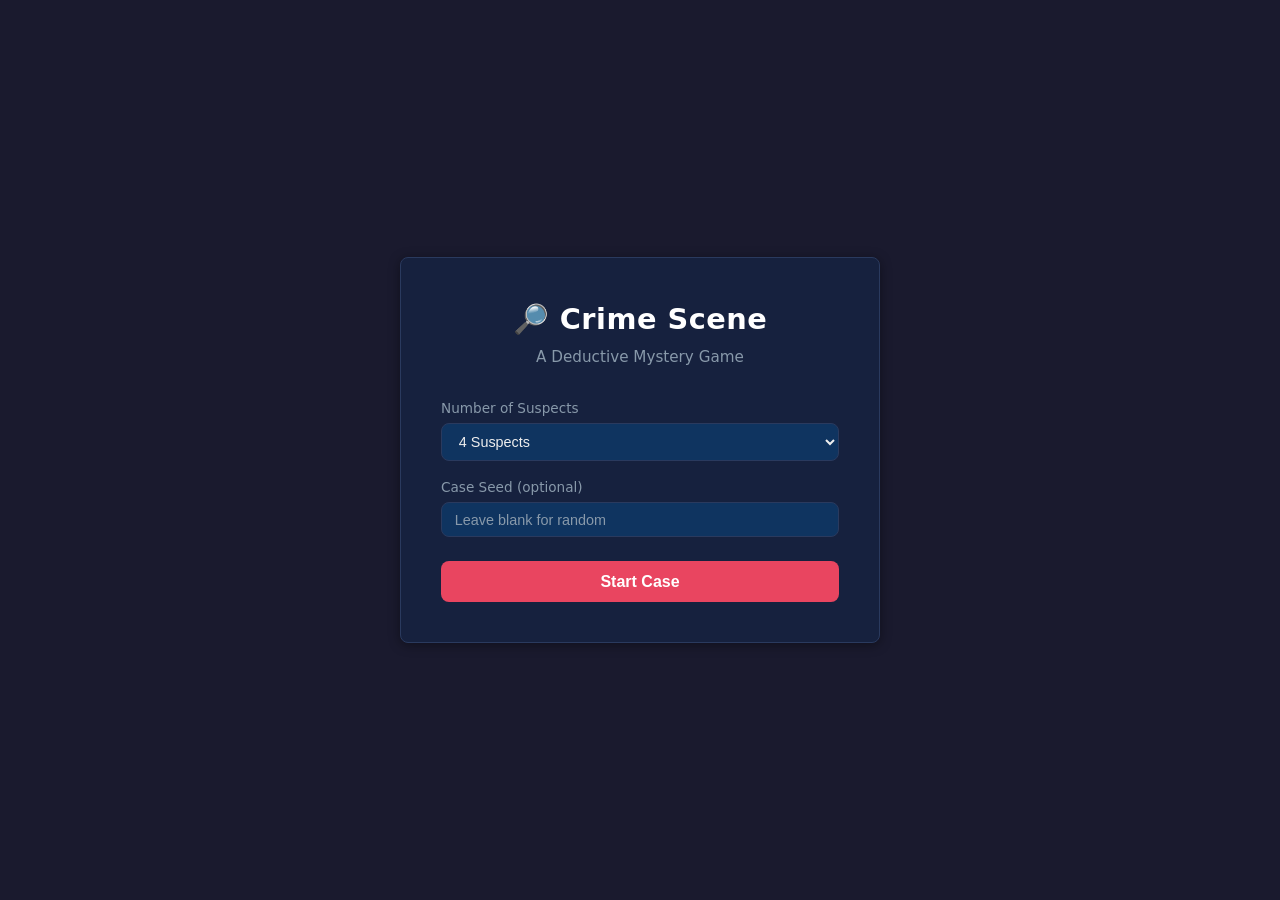
==== index.html @ 88dc506d "Initial commit" ====
<!DOCTYPE html>
<!--
  ═══════════════════════════════════════════════════════════════
  CRIME SCENE — A Deductive Mystery Game (v2 — AI Agents)
  ═══════════════════════════════════════════════════════════════

  HOW TO RUN:
    Open this file in any modern browser. No server required.
    For AI-powered suspects, configure an API key in the setup screen.
    Without an API key, the game uses an advanced fallback engine.

  AI PROVIDERS SUPPORTED:
    - OpenAI (gpt-4o-mini, gpt-4o, etc.)
    - Groq (llama, mixtral, etc.)
    - Ollama (local, free — run ollama serve first)
    - Any OpenAI-compatible API (custom base URL)

  GAMEPLAY:
    1. Configure suspects count, seed, and optionally an LLM provider.
    2. Click "Start Case" to generate the mystery.
    3. Click a suspect to interrogate them.
    4. Type free-text questions OR use the quick-action buttons.
    5. Cross-reference alibis, evidence, and witness statements.
    6. Accuse when confident.
  ═══════════════════════════════════════════════════════════════
-->
<html lang="en">
<head>
  <meta charset="UTF-8">
  <meta name="viewport" content="width=device-width, initial-scale=1.0">
  <title>Crime Scene — Detective Mystery Game</title>
  <link rel="stylesheet" href="style.css">
</head>
<body>

  <!-- ═══ SETUP SCREEN ═══ -->
  <div id="setup-screen">
    <div class="setup-box">
      <h1>&#128270; Crime Scene</h1>
      <p class="subtitle">A Deductive Mystery Game</p>

      <div class="field">
        <label for="suspect-count">Number of Suspects</label>
        <select id="suspect-count">
          <option value="3">3 Suspects</option>
          <option value="4" selected>4 Suspects</option>
          <option value="5">5 Suspects</option>
          <option value="6">6 Suspects</option>
        </select>
      </div>

      <div class="field">
        <label for="seed-input">Case Seed (optional)</label>
        <input type="text" id="seed-input" placeholder="Leave blank for random">
      </div>

      <button class="btn btn-primary" id="btn-start">Start Case</button>
    </div>
  </div>

  <!-- ═══ GAME SCREEN ═══ -->
  <div id="game-screen">
    <div class="game-layout">

      <!-- Header -->
      <div class="game-header">
        <h2 id="header-case-info">Case #------</h2>
        <div class="header-actions">
          <button class="btn btn-sm btn-outline" id="btn-debug-toggle">Debug</button>
          <button class="btn btn-sm btn-outline" id="btn-new-case">New Case</button>
        </div>
      </div>

      <!-- Left: Suspect list -->
      <div class="panel left-panel">
        <div class="panel-title">Suspects</div>
        <div class="panel-body">
          <ul class="suspect-list" id="suspect-list"></ul>
        </div>
        <!-- Suspect emotional state -->
        <div class="suspect-state-panel" id="suspect-state"></div>
      </div>

      <!-- Center: Case summary + Interrogation -->
      <div class="center-col">

        <!-- Case summary -->
        <div class="panel" style="flex-shrink:0">
          <div class="panel-title">Case Summary</div>
          <div class="case-summary-body">
            <div class="case-fact"><strong>Victim</strong><span id="case-victim">—</span></div>
            <div class="case-fact"><strong>Time of Death</strong><span id="case-time">—</span></div>
            <div class="case-fact"><strong>Location</strong><span id="case-location">—</span></div>
            <div class="case-fact"><strong>Weapon</strong><span id="case-weapon">—</span></div>
            <ul class="evidence-list" id="evidence-list"></ul>
          </div>
        </div>

        <!-- Interrogation -->
        <div class="panel interrogation-panel">
          <div class="panel-title">Interrogation Room</div>

          <div class="interrogation-controls" id="interrogation-controls" style="display:none">
            <button class="btn btn-sm btn-outline" id="btn-ask-alibi" title="Ask about their alibi at murder time">Alibi</button>
            <button class="btn btn-sm btn-outline" id="btn-ask-victim" title="Ask about the victim">Victim</button>

            <select id="select-about-suspect" title="Choose a suspect to ask about"></select>
            <button class="btn btn-sm btn-outline" id="btn-ask-about" title="Ask about another suspect">Ask about</button>

            <select id="select-time" title="Choose a time period"></select>
            <button class="btn btn-sm btn-outline" id="btn-ask-time" title="Ask where they were at this time">Where?</button>

            <button class="btn btn-sm btn-outline" id="btn-ask-shoes" title="Ask their shoe size">Shoes</button>
            <button class="btn btn-sm btn-outline" id="btn-ask-item" title="Ask about their personal item">Item</button>
            <button class="btn btn-sm btn-outline btn-confront" id="btn-ask-confront" title="Confront with evidence">Confront</button>
            <button class="btn btn-sm btn-outline btn-pressure" id="btn-ask-secret" title="Pressure for secrets">Pressure</button>
          </div>

          <div class="chat-log" id="chat-log"></div>

          <!-- Free text input -->
          <div class="chat-input-bar">
            <input type="text" id="chat-input" placeholder="Type your question... (or use buttons above)" autocomplete="off">
            <button class="btn btn-sm btn-primary" id="btn-send">Send</button>
          </div>

          <!-- Accuse bar -->
          <div class="accuse-bar">
            <select id="select-accuse"></select>
            <button class="btn btn-sm btn-danger" id="btn-accuse">Accuse!</button>
            <button class="btn btn-sm btn-outline" id="btn-reveal" title="Reveal the solution">Reveal</button>
          </div>
        </div>

        <!-- Debug panel -->
        <div class="debug-panel" id="debug-panel" style="display:none"></div>
      </div>

      <!-- Right: Notes -->
      <div class="panel">
        <div class="panel-title">Inspector's Notes</div>
        <div class="panel-body notes-body" id="notes-log"></div>
      </div>

    </div>
  </div>

  <!-- Load order: config → engine (game logic) → agent (AI) → app (UI) -->
  <script src="config.js"></script>
  <script src="engine.js"></script>
  <script src="agent.js"></script>
  <script src="app.js"></script>
</body>
</html>
---- style.css ----
:root {
  --bg: #1a1a2e;
  --bg-card: #16213e;
  --bg-card-hover: #1a2744;
  --bg-input: #0f3460;
  --accent: #e94560;
  --accent-dim: #a83249;
  --text: #eee;
  --text-dim: #8899aa;
  --text-bright: #fff;
  --border: #2a3a5e;
  --success: #4ade80;
  --warning: #fbbf24;
  --danger: #ef4444;
  --info: #60a5fa;
  --radius: 8px;
  --shadow: 0 2px 12px rgba(0,0,0,.4);
}

*, *::before, *::after { box-sizing: border-box; margin: 0; padding: 0; }

body {
  font-family: 'Segoe UI', system-ui, -apple-system, sans-serif;
  background: var(--bg);
  color: var(--text);
  min-height: 100vh;
  line-height: 1.5;
}

h1, h2, h3, h4 { color: var(--text-bright); }

/* ─── Setup Screen ─── */
#setup-screen {
  display: flex;
  flex-direction: column;
  align-items: center;
  justify-content: center;
  min-height: 100vh;
  padding: 2rem;
}

.setup-box {
  background: var(--bg-card);
  border: 1px solid var(--border);
  border-radius: var(--radius);
  padding: 2.5rem;
  max-width: 480px;
  width: 100%;
  box-shadow: var(--shadow);
  text-align: center;
}

.setup-box h1 {
  font-size: 1.8rem;
  margin-bottom: .3rem;
  letter-spacing: .5px;
}

.setup-box .subtitle {
  color: var(--text-dim);
  margin-bottom: 1.8rem;
  font-size: .95rem;
}

.setup-footer {
  color: var(--text-dim);
  font-size: .78rem;
  margin-top: 1rem;
}

.field { margin-bottom: 1rem; text-align: left; }
.field label {
  display: block;
  font-size: .85rem;
  color: var(--text-dim);
  margin-bottom: .3rem;
}

.field input, .field select {
  width: 100%;
  padding: .55rem .8rem;
  background: var(--bg-input);
  border: 1px solid var(--border);
  border-radius: var(--radius);
  color: var(--text);
  font-size: .9rem;
  outline: none;
  transition: border-color .2s;
}

.field input:focus, .field select:focus { border-color: var(--accent); }
.field input::placeholder { color: var(--text-dim); }


/* ─── Buttons ─── */
.btn {
  display: inline-flex;
  align-items: center;
  justify-content: center;
  gap: .4rem;
  padding: .55rem 1rem;
  border: none;
  border-radius: var(--radius);
  font-size: .88rem;
  font-weight: 600;
  cursor: pointer;
  transition: background .2s, transform .1s;
}

.btn:active { transform: scale(.97); }
.btn:disabled { opacity: .5; cursor: not-allowed; }

.btn-primary {
  background: var(--accent);
  color: #fff;
  width: 100%;
  padding: .7rem;
  font-size: 1rem;
  margin-top: .5rem;
}
.btn-primary:hover:not(:disabled) { background: var(--accent-dim); }

.btn-sm {
  padding: .4rem .7rem;
  font-size: .8rem;
}

.btn-outline {
  background: transparent;
  border: 1px solid var(--border);
  color: var(--text);
}
.btn-outline:hover:not(:disabled) { background: var(--bg-input); }

.btn-danger { background: var(--danger); color: #fff; }
.btn-danger:hover:not(:disabled) { background: #dc2626; }

.btn-success { background: var(--success); color: #1a1a2e; }

.btn-confront { border-color: var(--warning); color: var(--warning); }
.btn-confront:hover { background: rgba(251,191,36,.1); }

.btn-pressure { border-color: var(--danger); color: var(--danger); }
.btn-pressure:hover { background: rgba(239,68,68,.1); }

/* ─── Game Screen ─── */
#game-screen { display: none; }

.game-layout {
  display: grid;
  grid-template-columns: 260px 1fr 300px;
  grid-template-rows: auto 1fr;
  gap: 1rem;
  padding: 1rem;
  height: 100vh;
  max-height: 100vh;
  overflow: hidden;
}

.game-header {
  grid-column: 1 / -1;
  display: flex;
  align-items: center;
  justify-content: space-between;
  background: var(--bg-card);
  border: 1px solid var(--border);
  border-radius: var(--radius);
  padding: .55rem 1.2rem;
}

.game-header h2 { font-size: 1rem; }
.header-actions { display: flex; gap: .5rem; align-items: center; }

/* Panels */
.panel {
  background: var(--bg-card);
  border: 1px solid var(--border);
  border-radius: var(--radius);
  display: flex;
  flex-direction: column;
  overflow: hidden;
}

.panel-title {
  font-size: .8rem;
  text-transform: uppercase;
  letter-spacing: 1px;
  color: var(--text-dim);
  padding: .65rem 1rem;
  border-bottom: 1px solid var(--border);
  flex-shrink: 0;
}

.panel-body {
  flex: 1;
  overflow-y: auto;
  padding: .5rem;
}

/* ─── Suspect list ─── */
.left-panel { display: flex; flex-direction: column; }

.suspect-list { list-style: none; }

.suspect-item {
  display: flex;
  align-items: center;
  gap: .6rem;
  padding: .6rem .7rem;
  border-radius: 6px;
  cursor: pointer;
  transition: background .15s;
  margin-bottom: 2px;
}
.suspect-item:hover { background: var(--bg-card-hover); }
.suspect-item.active { background: var(--bg-input); border-left: 3px solid var(--accent); }

.suspect-avatar {
  width: 34px;
  height: 34px;
  border-radius: 50%;
  display: flex;
  align-items: center;
  justify-content: center;
  font-weight: 700;
  font-size: .82rem;
  flex-shrink: 0;
  color: #fff;
}

.suspect-info { flex: 1; min-width: 0; }
.suspect-name { font-weight: 600; font-size: .85rem; }
.suspect-trait {
  font-size: .72rem;
  color: var(--text-dim);
  text-transform: capitalize;
  white-space: nowrap;
  overflow: hidden;
  text-overflow: ellipsis;
}

.motive-badge {
  font-size: .6rem;
  padding: .12rem .35rem;
  border-radius: 4px;
  font-weight: 700;
  text-transform: uppercase;
  flex-shrink: 0;
}
.motive-low { background: #166534; color: #4ade80; }
.motive-medium { background: #854d0e; color: #fbbf24; }
.motive-high { background: #991b1b; color: #fca5a5; }

/* ─── Suspect emotional state ─── */
.suspect-state-panel {
  border-top: 1px solid var(--border);
  padding: .6rem .75rem;
  flex-shrink: 0;
}

.state-bar {
  display: flex;
  align-items: center;
  gap: .5rem;
  margin-bottom: .35rem;
  font-size: .72rem;
}
.state-bar:last-child { margin-bottom: 0; }

.state-label {
  width: 70px;
  color: var(--text-dim);
  flex-shrink: 0;
}

.bar-track {
  flex: 1;
  height: 5px;
  background: rgba(255,255,255,.08);
  border-radius: 3px;
  overflow: hidden;
}

.bar-fill {
  height: 100%;
  border-radius: 3px;
  transition: width .4s ease;
}

.bar-stress { background: linear-gradient(90deg, var(--warning), var(--danger)); }
.bar-confidence { background: linear-gradient(90deg, var(--info), var(--success)); }
.bar-pressure { background: linear-gradient(90deg, var(--accent-dim), var(--accent)); }

.state-val {
  width: 36px;
  text-align: right;
  color: var(--text-dim);
  font-size: .68rem;
  flex-shrink: 0;
}

/* ─── Center column ─── */
.center-col {
  display: flex;
  flex-direction: column;
  gap: 1rem;
  overflow: hidden;
}

.case-summary-body {
  display: grid;
  grid-template-columns: 1fr 1fr;
  gap: .6rem;
  padding: .7rem;
}

.case-fact { font-size: .82rem; }
.case-fact strong {
  color: var(--text-dim);
  font-size: .72rem;
  display: block;
  text-transform: uppercase;
  letter-spacing: .5px;
  margin-bottom: .1rem;
}

.evidence-list {
  grid-column: 1 / -1;
  list-style: none;
  display: flex;
  flex-wrap: wrap;
  gap: .35rem;
}
.evidence-tag {
  background: var(--bg-input);
  padding: .2rem .55rem;
  border-radius: 4px;
  font-size: .75rem;
  border: 1px solid var(--border);
}

/* Interrogation */
.interrogation-panel { flex: 1; min-height: 0; }

.interrogation-controls {
  display: flex;
  flex-wrap: wrap;
  gap: .4rem;
  padding: .6rem .8rem;
  border-bottom: 1px solid var(--border);
  align-items: center;
}

.interrogation-controls select {
  padding: .35rem .5rem;
  background: var(--bg-input);
  border: 1px solid var(--border);
  border-radius: 6px;
  color: var(--text);
  font-size: .78rem;
  outline: none;
  max-width: 140px;
}
.interrogation-controls select:focus { border-color: var(--accent); }

/* Chat */
.chat-log {
  flex: 1;
  overflow-y: auto;
  padding: .6rem .8rem;
  display: flex;
  flex-direction: column;
  gap: .4rem;
  min-height: 0;
}

.chat-bubble {
  max-width: 85%;
  padding: .5rem .8rem;
  border-radius: 12px;
  font-size: .85rem;
  line-height: 1.45;
  animation: fadeIn .2s;
  white-space: pre-wrap;
}

@keyframes fadeIn { from { opacity: 0; transform: translateY(4px); } to { opacity: 1; transform: none; } }

.chat-bubble.question {
  align-self: flex-end;
  background: var(--accent);
  color: #fff;
  border-bottom-right-radius: 4px;
}

.chat-bubble.answer {
  align-self: flex-start;
  background: var(--bg-input);
  border-bottom-left-radius: 4px;
}

.chat-bubble .speaker {
  font-weight: 700;
  font-size: .75rem;
  display: flex;
  align-items: center;
  gap: .4rem;
  margin-bottom: .1rem;
  opacity: .8;
}

.llm-badge {
  font-size: .55rem;
  padding: .1rem .3rem;
  background: var(--accent);
  color: #fff;
  border-radius: 3px;
  font-weight: 700;
  letter-spacing: .5px;
}

.chat-bubble.system {
  align-self: center;
  background: transparent;
  color: var(--text-dim);
  font-size: .78rem;
  font-style: italic;
  padding: .25rem 0;
}

/* Typing indicator */
.chat-bubble.typing {
  min-width: 80px;
}

.typing-dots {
  display: inline-flex;
  gap: 2px;
}

.typing-dots span {
  animation: blink 1.4s infinite both;
  font-size: 1.2rem;
  line-height: 1;
}
.typing-dots span:nth-child(2) { animation-delay: .2s; }
.typing-dots span:nth-child(3) { animation-delay: .4s; }

@keyframes blink {
  0%, 80%, 100% { opacity: .2; }
  40% { opacity: 1; }
}

/* Chat input */
.chat-input-bar {
  display: flex;
  gap: .4rem;
  padding: .5rem .8rem;
  border-top: 1px solid var(--border);
  flex-shrink: 0;
}

.chat-input-bar input {
  flex: 1;
  padding: .5rem .75rem;
  background: var(--bg-input);
  border: 1px solid var(--border);
  border-radius: var(--radius);
  color: var(--text);
  font-size: .85rem;
  outline: none;
}
.chat-input-bar input:focus { border-color: var(--accent); }
.chat-input-bar input::placeholder { color: var(--text-dim); }
.chat-input-bar input:disabled { opacity: .5; }

.chat-input-bar .btn-primary {
  width: auto;
  margin-top: 0;
  padding: .5rem 1rem;
}

/* ─── Right panel: notes ─── */
.notes-body { font-size: .8rem; }

.note-entry {
  padding: .45rem .6rem;
  border-bottom: 1px solid var(--border);
}
.note-entry:last-child { border-bottom: none; }

.note-time {
  font-size: .68rem;
  color: var(--text-dim);
  margin-bottom: .05rem;
}

.note-text { color: var(--text); }

.note-tag {
  display: inline-block;
  font-size: .6rem;
  padding: .08rem .3rem;
  border-radius: 3px;
  margin-right: .25rem;
  font-weight: 700;
}
.tag-alibi { background: #1e3a5f; color: #60a5fa; }
.tag-witness { background: #3b2f1a; color: #fbbf24; }
.tag-evidence { background: #1a3a2a; color: #4ade80; }
.tag-contradiction { background: #4a1a1a; color: #f87171; }
.tag-info { background: #2a2a3e; color: #a78bfa; }

/* ─── Accusation & result modal ─── */
.accuse-bar {
  display: flex;
  gap: .4rem;
  padding: .55rem .8rem;
  border-top: 1px solid var(--border);
  align-items: center;
  flex-shrink: 0;
}

.accuse-bar select {
  flex: 1;
  padding: .35rem .5rem;
  background: var(--bg-input);
  border: 1px solid var(--border);
  border-radius: 6px;
  color: var(--text);
  font-size: .82rem;
}

.modal-overlay {
  position: fixed;
  inset: 0;
  background: rgba(0,0,0,.7);
  display: flex;
  align-items: center;
  justify-content: center;
  z-index: 100;
  animation: fadeIn .2s;
}

.modal-box {
  background: var(--bg-card);
  border: 1px solid var(--border);
  border-radius: 12px;
  padding: 2rem;
  max-width: 480px;
  width: 90%;
  text-align: center;
  box-shadow: 0 8px 32px rgba(0,0,0,.6);
}

.modal-box h2 { margin-bottom: .5rem; font-size: 1.4rem; }
.modal-box p { color: var(--text-dim); margin-bottom: .8rem; font-size: .92rem; }
.modal-box .verdict { font-size: .95rem; margin: .8rem 0; text-align: left; }
.modal-box .verdict p { margin-bottom: .3rem; color: var(--text); }
.modal-box .btn { margin-top: .4rem; }

/* ─── Scrollbar ─── */
::-webkit-scrollbar { width: 5px; }
::-webkit-scrollbar-track { background: transparent; }
::-webkit-scrollbar-thumb { background: var(--border); border-radius: 3px; }
::-webkit-scrollbar-thumb:hover { background: var(--text-dim); }

/* ─── Debug panel ─── */
.debug-panel {
  background: #0a0a1a;
  border: 1px solid #333;
  border-radius: var(--radius);
  padding: .8rem;
  margin-top: .5rem;
  font-family: 'Courier New', monospace;
  font-size: .7rem;
  white-space: pre-wrap;
  max-height: 300px;
  overflow-y: auto;
  color: #aaffaa;
}

/* ─── Responsive ─── */
@media (max-width: 960px) {
  .game-layout {
    grid-template-columns: 1fr;
    grid-template-rows: auto auto 1fr auto;
    height: auto;
    max-height: none;
  }
  .left-panel { max-height: 200px; }
}
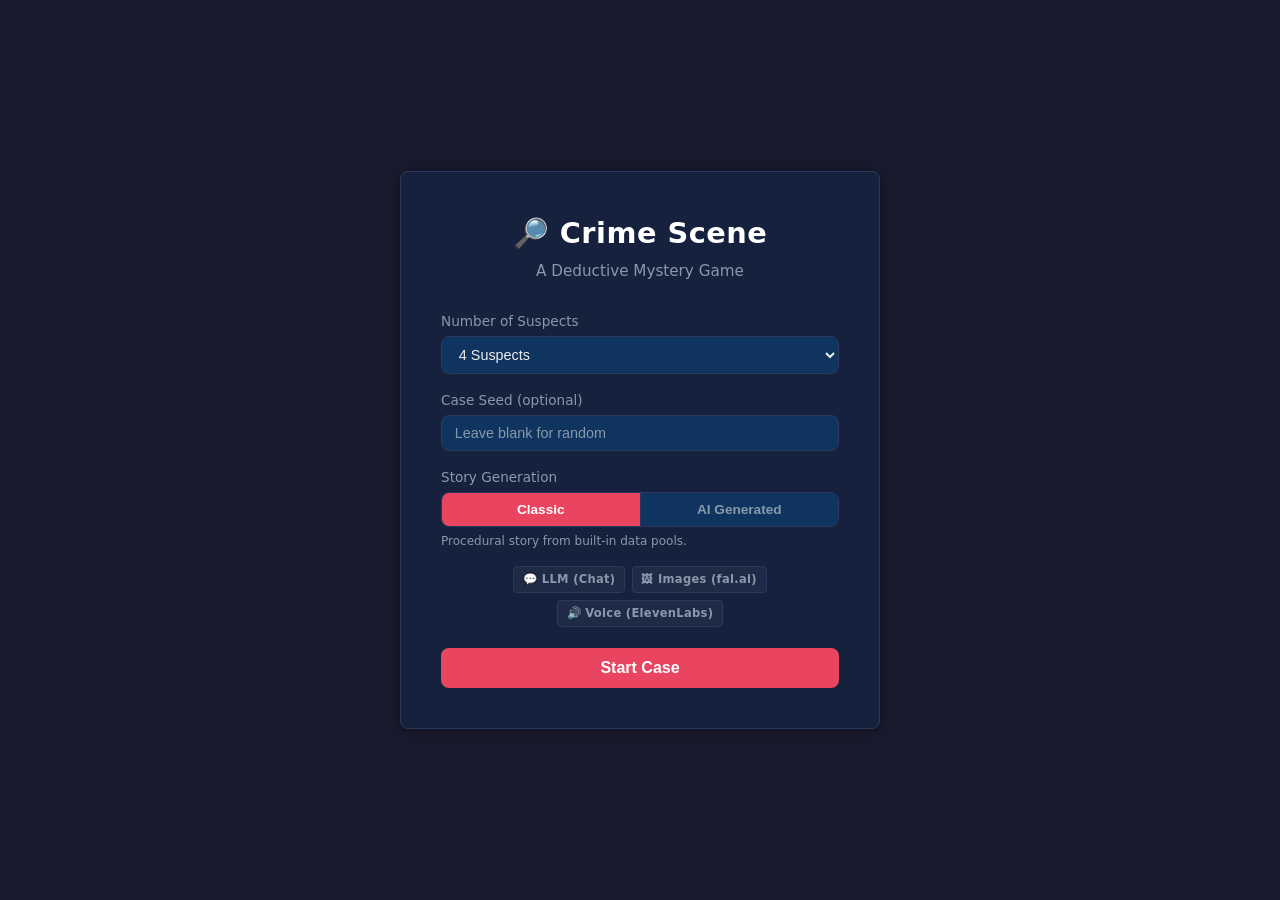
==== commit 81a09352: "Refactor: reorganize codebase into src/ modules Move agent, engine, and app logic into src/ with ded" ====
--- a/index.html
+++ b/index.html
@@ -1,27 +1,22 @@
 <!DOCTYPE html>
 <!--
   ═══════════════════════════════════════════════════════════════
-  CRIME SCENE — A Deductive Mystery Game (v2 — AI Agents)
+  CRIME SCENE — A Deductive Mystery Game (v3 — Modular)
   ═══════════════════════════════════════════════════════════════
 
   HOW TO RUN:
-    Open this file in any modern browser. No server required.
-    For AI-powered suspects, configure an API key in the setup screen.
-    Without an API key, the game uses an advanced fallback engine.
+    Serve this folder with any local server, then open in a browser.
+    Examples:
+      python3 -m http.server 8000
+      npx serve .
+      VS Code Live Server extension
 
-  AI PROVIDERS SUPPORTED:
-    - OpenAI (gpt-4o-mini, gpt-4o, etc.)
-    - Groq (llama, mixtral, etc.)
-    - Ollama (local, free — run ollama serve first)
-    - Any OpenAI-compatible API (custom base URL)
+  AI SERVICES (all optional, game works without any):
+    - LLM (Mistral/OpenAI/Groq/Ollama) — AI-powered suspect dialogues
+    - fal.ai — Generate crime scene, weapon, and portrait images
+    - ElevenLabs — Give each suspect a voice
 
-  GAMEPLAY:
-    1. Configure suspects count, seed, and optionally an LLM provider.
-    2. Click "Start Case" to generate the mystery.
-    3. Click a suspect to interrogate them.
-    4. Type free-text questions OR use the quick-action buttons.
-    5. Cross-reference alibis, evidence, and witness statements.
-    6. Accuse when confident.
+  Configure API keys in config.js (gitignored).
   ═══════════════════════════════════════════════════════════════
 -->
 <html lang="en">
@@ -54,7 +49,33 @@
         <input type="text" id="seed-input" placeholder="Leave blank for random">
       </div>
 
+      <div class="field">
+        <label>Story Generation</label>
+        <div class="story-mode-toggle">
+          <button type="button" class="mode-btn active" data-mode="classic">Classic</button>
+          <button type="button" class="mode-btn" data-mode="ai">AI Generated</button>
+        </div>
+        <p class="field-hint" id="story-mode-hint">Procedural story from built-in data pools.</p>
+      </div>
+
+      <div id="ai-theme-field" class="field" style="display:none">
+        <label for="ai-theme">Story Theme (optional)</label>
+        <input type="text" id="ai-theme" placeholder="e.g. 1920s jazz club, space station, medieval castle…">
+      </div>
+
+      <!-- Service status indicators -->
+      <div id="service-status" class="service-status"></div>
+
       <button class="btn btn-primary" id="btn-start">Start Case</button>
+    </div>
+  </div>
+
+  <!-- ═══ LOADING OVERLAY (AI generation) ═══ -->
+  <div id="loading-overlay" style="display:none">
+    <div class="loading-box">
+      <div class="loading-spinner"></div>
+      <h3>Generating story...</h3>
+      <p class="loading-sub" id="loading-status">The AI is crafting your mystery. This may take a moment.</p>
     </div>
   </div>
 
@@ -66,6 +87,8 @@
       <div class="game-header">
         <h2 id="header-case-info">Case #------</h2>
         <div class="header-actions">
+          <span id="active-services"></span>
+          <button class="btn btn-sm btn-outline" id="btn-voice-toggle" title="Toggle auto-voice">&#128264; Voice</button>
           <button class="btn btn-sm btn-outline" id="btn-debug-toggle">Debug</button>
           <button class="btn btn-sm btn-outline" id="btn-new-case">New Case</button>
         </div>
@@ -77,7 +100,6 @@
         <div class="panel-body">
           <ul class="suspect-list" id="suspect-list"></ul>
         </div>
-        <!-- Suspect emotional state -->
         <div class="suspect-state-panel" id="suspect-state"></div>
       </div>
 
@@ -93,6 +115,11 @@
             <div class="case-fact"><strong>Location</strong><span id="case-location">—</span></div>
             <div class="case-fact"><strong>Weapon</strong><span id="case-weapon">—</span></div>
             <ul class="evidence-list" id="evidence-list"></ul>
+          </div>
+          <!-- AI-generated images -->
+          <div class="case-images">
+            <div id="crime-scene-image" class="image-slot"></div>
+            <div id="weapon-image" class="image-slot"></div>
           </div>
         </div>
 
@@ -118,13 +145,12 @@
 
           <div class="chat-log" id="chat-log"></div>
 
-          <!-- Free text input -->
           <div class="chat-input-bar">
-            <input type="text" id="chat-input" placeholder="Type your question... (or use buttons above)" autocomplete="off">
+            <button class="btn btn-sm btn-outline btn-mic" id="btn-mic" title="Hold to speak (Speech-to-Text)">&#127908;</button>
+            <input type="text" id="chat-input" placeholder="Type or speak your question..." autocomplete="off">
             <button class="btn btn-sm btn-primary" id="btn-send">Send</button>
           </div>
 
-          <!-- Accuse bar -->
           <div class="accuse-bar">
             <select id="select-accuse"></select>
             <button class="btn btn-sm btn-danger" id="btn-accuse">Accuse!</button>
@@ -145,10 +171,8 @@
     </div>
   </div>
 
-  <!-- Load order: config → engine (game logic) → agent (AI) → app (UI) -->
+  <!-- Load order: config (global) → ES module entry point -->
   <script src="config.js"></script>
-  <script src="engine.js"></script>
-  <script src="agent.js"></script>
-  <script src="app.js"></script>
+  <script type="module" src="src/main.js"></script>
 </body>
 </html>
--- a/style.css
+++ b/style.css
@@ -91,6 +91,65 @@
 .field input:focus, .field select:focus { border-color: var(--accent); }
 .field input::placeholder { color: var(--text-dim); }
 
+.field-hint {
+  font-size: .75rem;
+  color: var(--text-dim);
+  margin-top: .35rem;
+}
+
+.story-mode-toggle {
+  display: flex;
+  gap: 0;
+  border: 1px solid var(--border);
+  border-radius: var(--radius);
+  overflow: hidden;
+}
+.mode-btn {
+  flex: 1;
+  padding: .55rem .8rem;
+  background: var(--bg-input);
+  color: var(--text-dim);
+  border: none;
+  font-size: .85rem;
+  font-weight: 600;
+  cursor: pointer;
+  transition: background .2s, color .2s;
+}
+.mode-btn:not(:last-child) { border-right: 1px solid var(--border); }
+.mode-btn:hover { color: var(--text); }
+.mode-btn.active {
+  background: var(--accent);
+  color: #fff;
+}
+
+/* ─── Loading Overlay ─── */
+#loading-overlay {
+  position: fixed;
+  inset: 0;
+  background: rgba(10, 10, 30, .85);
+  display: flex;
+  align-items: center;
+  justify-content: center;
+  z-index: 200;
+  animation: fadeIn .3s;
+}
+.loading-box {
+  text-align: center;
+  color: var(--text);
+}
+.loading-box h3 { margin-bottom: .5rem; font-size: 1.2rem; }
+.loading-sub { color: var(--text-dim); font-size: .85rem; }
+.loading-spinner {
+  width: 48px;
+  height: 48px;
+  border: 4px solid var(--border);
+  border-top-color: var(--accent);
+  border-radius: 50%;
+  margin: 0 auto 1rem;
+  animation: spin .8s linear infinite;
+}
+@keyframes spin { to { transform: rotate(360deg); } }
+
 
 /* ─── Buttons ─── */
 .btn {
@@ -478,6 +537,28 @@
   width: auto;
   margin-top: 0;
   padding: .5rem 1rem;
+}
+
+/* ─── Mic Button (STT) ─── */
+.btn-mic {
+  flex-shrink: 0;
+  font-size: 1rem;
+  width: 36px;
+  height: 36px;
+  padding: 0;
+  border-radius: 50%;
+  transition: background .2s, color .2s, box-shadow .2s;
+}
+.btn-mic.active {
+  background: var(--danger);
+  color: #fff;
+  border-color: var(--danger);
+  box-shadow: 0 0 0 3px rgba(239, 68, 68, .3);
+  animation: micPulse 1.2s ease-in-out infinite;
+}
+@keyframes micPulse {
+  0%, 100% { box-shadow: 0 0 0 3px rgba(239, 68, 68, .3); }
+  50% { box-shadow: 0 0 0 6px rgba(239, 68, 68, .15); }
 }
 
 /* ─── Right panel: notes ─── */
@@ -580,6 +661,129 @@
   color: #aaffaa;
 }
 
+/* ─── Service Status Badges (setup screen) ─── */
+.service-status {
+  display: flex;
+  flex-wrap: wrap;
+  gap: .4rem;
+  justify-content: center;
+  margin-bottom: .8rem;
+}
+
+.service-badge {
+  font-size: .72rem;
+  padding: .25rem .55rem;
+  border-radius: 4px;
+  font-weight: 600;
+  letter-spacing: .3px;
+}
+.service-on {
+  background: rgba(74, 222, 128, .15);
+  color: var(--success);
+  border: 1px solid rgba(74, 222, 128, .3);
+}
+.service-off {
+  background: rgba(255, 255, 255, .04);
+  color: var(--text-dim);
+  border: 1px solid var(--border);
+}
+
+/* ─── Service Indicators (game header) ─── */
+.service-indicator {
+  display: inline-block;
+  font-size: .6rem;
+  padding: .15rem .35rem;
+  border-radius: 3px;
+  font-weight: 700;
+  letter-spacing: .5px;
+  margin-right: .3rem;
+}
+.si-llm { background: rgba(96, 165, 250, .2); color: var(--info); }
+.si-image { background: rgba(167, 139, 250, .2); color: #a78bfa; }
+.si-voice { background: rgba(251, 191, 36, .2); color: var(--warning); }
+.si-stt { background: rgba(74, 222, 128, .2); color: var(--success); }
+
+/* ─── Voice Toggle Button ─── */
+#btn-voice-toggle {
+  transition: background .2s, color .2s;
+}
+#btn-voice-toggle.active {
+  background: var(--accent);
+  color: #fff;
+  border-color: var(--accent);
+}
+
+/* ─── Voice Play Button (inline in chat) ─── */
+.btn-voice-play {
+  display: inline-flex;
+  align-items: center;
+  justify-content: center;
+  width: 20px;
+  height: 20px;
+  border-radius: 50%;
+  border: 1px solid var(--border);
+  background: rgba(255, 255, 255, .06);
+  color: var(--text-dim);
+  font-size: .55rem;
+  cursor: pointer;
+  margin-left: .35rem;
+  transition: background .2s, color .2s;
+  vertical-align: middle;
+}
+.btn-voice-play:hover {
+  background: var(--accent);
+  color: #fff;
+  border-color: var(--accent);
+}
+
+/* ─── Generated Images ─── */
+.case-images {
+  display: flex;
+  gap: .6rem;
+  padding: .6rem .7rem;
+  border-top: 1px solid var(--border);
+}
+.case-images:empty {
+  display: none;
+  padding: 0;
+  border: none;
+}
+
+.image-slot {
+  flex: 1;
+  min-height: 0;
+  border-radius: 6px;
+  overflow: hidden;
+  position: relative;
+}
+.image-slot:empty { display: none; }
+
+.generated-image {
+  width: 100%;
+  height: auto;
+  max-height: 160px;
+  object-fit: cover;
+  border-radius: 6px;
+  display: block;
+}
+
+.image-loading {
+  display: flex;
+  align-items: center;
+  justify-content: center;
+  padding: 1.5rem .8rem;
+  font-size: .72rem;
+  color: var(--text-dim);
+  background: rgba(255, 255, 255, .03);
+  border-radius: 6px;
+  border: 1px dashed var(--border);
+  animation: pulse 1.5s ease-in-out infinite;
+}
+@keyframes pulse {
+  0%, 100% { opacity: .5; }
+  50% { opacity: 1; }
+}
+
 /* ─── Responsive ─── */
 @media (max-width: 960px) {
   .game-layout {
@@ -589,4 +793,5 @@
     max-height: none;
   }
   .left-panel { max-height: 200px; }
-}
+  .case-images { flex-direction: column; }
+}
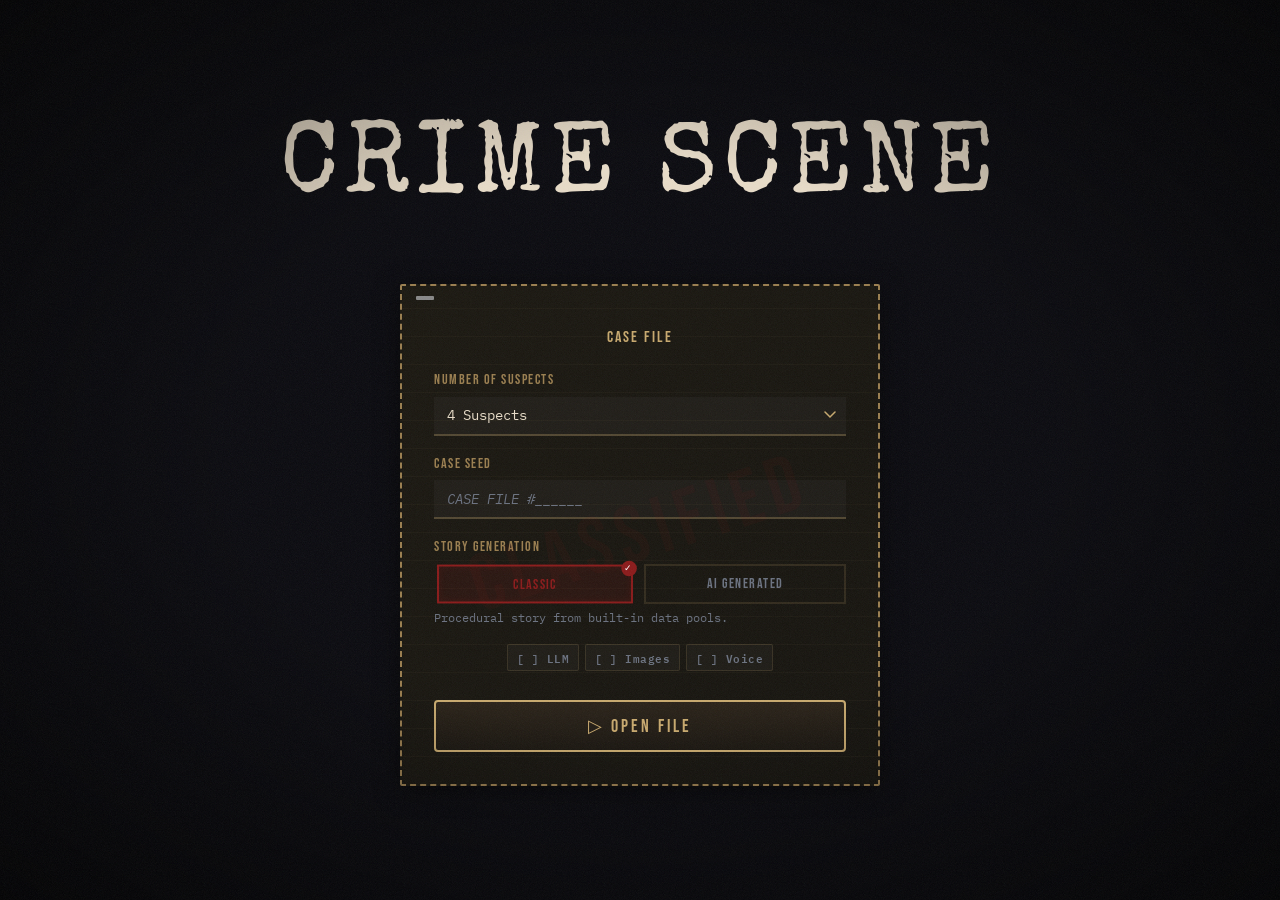
==== commit 7e98655e: "UI refonte changes" ====
--- a/index.html
+++ b/index.html
@@ -24,15 +24,35 @@
   <meta charset="UTF-8">
   <meta name="viewport" content="width=device-width, initial-scale=1.0">
   <title>Crime Scene — Detective Mystery Game</title>
+
+  <!-- Fonts -->
+  <link rel="preconnect" href="https://fonts.googleapis.com">
+  <link rel="preconnect" href="https://fonts.gstatic.com" crossorigin>
+  <link href="https://fonts.googleapis.com/css2?family=Bebas+Neue&family=IBM+Plex+Mono:ital,wght@0,400;0,600;1,400&family=Special+Elite&display=swap" rel="stylesheet">
+
   <link rel="stylesheet" href="style.css">
 </head>
 <body>
 
+  <!-- Global overlays -->
+  <div id="scanline-overlay"></div>
+  <div id="edge-flash"></div>
+
   <!-- ═══ SETUP SCREEN ═══ -->
   <div id="setup-screen">
+    <!-- Video background (user places video in assets/videos/bg-loop.mp4) -->
+    <video class="bg-video" autoplay loop muted playsinline>
+      <source src="assets/videos/bg-loop.mp4" type="video/mp4">
+    </video>
+    <div class="bg-video-overlay"></div>
+
+    <div class="setup-title-area">
+      <h1 id="title-text"></h1>
+      <p class="subtitle" id="subtitle-text">A Deductive Mystery Game</p>
+    </div>
+
     <div class="setup-box">
-      <h1>&#128270; Crime Scene</h1>
-      <p class="subtitle">A Deductive Mystery Game</p>
+      <div class="section-label">Case File</div>
 
       <div class="field">
         <label for="suspect-count">Number of Suspects</label>
@@ -45,8 +65,8 @@
       </div>
 
       <div class="field">
-        <label for="seed-input">Case Seed (optional)</label>
-        <input type="text" id="seed-input" placeholder="Leave blank for random">
+        <label for="seed-input">Case Seed</label>
+        <input type="text" id="seed-input" placeholder="CASE FILE #______">
       </div>
 
       <div class="field">
@@ -59,14 +79,14 @@
       </div>
 
       <div id="ai-theme-field" class="field" style="display:none">
-        <label for="ai-theme">Story Theme (optional)</label>
-        <input type="text" id="ai-theme" placeholder="e.g. 1920s jazz club, space station, medieval castle…">
+        <label for="ai-theme">Story Theme</label>
+        <input type="text" id="ai-theme" placeholder="e.g. 1920s jazz club, space station...">
       </div>
 
       <!-- Service status indicators -->
       <div id="service-status" class="service-status"></div>
 
-      <button class="btn btn-primary" id="btn-start">Start Case</button>
+      <button class="btn btn-cta" id="btn-start">&#9655; OPEN FILE</button>
     </div>
   </div>
 
@@ -81,6 +101,10 @@
 
   <!-- ═══ GAME SCREEN ═══ -->
   <div id="game-screen">
+    <video class="bg-video game-bg-video" autoplay loop muted playsinline>
+      <source src="assets/videos/bg-loop.mp4" type="video/mp4">
+    </video>
+    <div class="bg-video-overlay game-overlay"></div>
     <div class="game-layout">
 
       <!-- Header -->
@@ -88,7 +112,8 @@
         <h2 id="header-case-info">Case #------</h2>
         <div class="header-actions">
           <span id="active-services"></span>
-          <button class="btn btn-sm btn-outline" id="btn-voice-toggle" title="Toggle auto-voice">&#128264; Voice</button>
+          <button class="btn-mute" id="btn-mute" title="Toggle sound effects">&#128264;</button>
+          <button class="btn btn-sm btn-outline" id="btn-voice-toggle" title="Toggle auto-voice">Voice</button>
           <button class="btn btn-sm btn-outline" id="btn-debug-toggle">Debug</button>
           <button class="btn btn-sm btn-outline" id="btn-new-case">New Case</button>
         </div>
@@ -128,19 +153,19 @@
           <div class="panel-title">Interrogation Room</div>
 
           <div class="interrogation-controls" id="interrogation-controls" style="display:none">
-            <button class="btn btn-sm btn-outline" id="btn-ask-alibi" title="Ask about their alibi at murder time">Alibi</button>
-            <button class="btn btn-sm btn-outline" id="btn-ask-victim" title="Ask about the victim">Victim</button>
+            <button class="btn-keycap" id="btn-ask-alibi" title="Ask about their alibi at murder time">Alibi</button>
+            <button class="btn-keycap" id="btn-ask-victim" title="Ask about the victim">Victim</button>
 
             <select id="select-about-suspect" title="Choose a suspect to ask about"></select>
-            <button class="btn btn-sm btn-outline" id="btn-ask-about" title="Ask about another suspect">Ask about</button>
+            <button class="btn-keycap" id="btn-ask-about" title="Ask about another suspect">Ask about</button>
 
             <select id="select-time" title="Choose a time period"></select>
-            <button class="btn btn-sm btn-outline" id="btn-ask-time" title="Ask where they were at this time">Where?</button>
+            <button class="btn-keycap" id="btn-ask-time" title="Ask where they were at this time">Where?</button>
 
-            <button class="btn btn-sm btn-outline" id="btn-ask-shoes" title="Ask their shoe size">Shoes</button>
-            <button class="btn btn-sm btn-outline" id="btn-ask-item" title="Ask about their personal item">Item</button>
-            <button class="btn btn-sm btn-outline btn-confront" id="btn-ask-confront" title="Confront with evidence">Confront</button>
-            <button class="btn btn-sm btn-outline btn-pressure" id="btn-ask-secret" title="Pressure for secrets">Pressure</button>
+            <button class="btn-keycap" id="btn-ask-shoes" title="Ask their shoe size">Shoes</button>
+            <button class="btn-keycap" id="btn-ask-item" title="Ask about their personal item">Item</button>
+            <button class="btn-keycap btn-confront" id="btn-ask-confront" title="Confront with evidence">Confront</button>
+            <button class="btn-keycap btn-pressure" id="btn-ask-secret" title="Pressure for secrets">Pressure</button>
           </div>
 
           <div class="chat-log" id="chat-log"></div>
@@ -151,11 +176,6 @@
             <button class="btn btn-sm btn-primary" id="btn-send">Send</button>
           </div>
 
-          <div class="accuse-bar">
-            <select id="select-accuse"></select>
-            <button class="btn btn-sm btn-danger" id="btn-accuse">Accuse!</button>
-            <button class="btn btn-sm btn-outline" id="btn-reveal" title="Reveal the solution">Reveal</button>
-          </div>
         </div>
 
         <!-- Debug panel -->
@@ -163,7 +183,7 @@
       </div>
 
       <!-- Right: Notes -->
-      <div class="panel">
+      <div class="panel notes-panel" id="notes-panel">
         <div class="panel-title">Inspector's Notes</div>
         <div class="panel-body notes-body" id="notes-log"></div>
       </div>
--- a/style.css
+++ b/style.css
@@ -1,155 +1,420 @@
+/* ═══════════════════════════════════════════════════════════════
+   CRIME SCENE — Design System
+   Noir detective aesthetic: dark, analog, tense, cinematic.
+   ═══════════════════════════════════════════════════════════════ */
+
+/* ─── Design Tokens ─── */
 :root {
-  --bg: #1a1a2e;
-  --bg-card: #16213e;
-  --bg-card-hover: #1a2744;
-  --bg-input: #0f3460;
-  --accent: #e94560;
-  --accent-dim: #a83249;
-  --text: #eee;
-  --text-dim: #8899aa;
-  --text-bright: #fff;
-  --border: #2a3a5e;
-  --success: #4ade80;
-  --warning: #fbbf24;
-  --danger: #ef4444;
-  --info: #60a5fa;
-  --radius: 8px;
-  --shadow: 0 2px 12px rgba(0,0,0,.4);
+  --bg-deep:       #0A0A0F;
+  --bg-surface:    #12121A;
+  --bg-elevated:   #1A1A24;
+  --gold:          #C8A96E;
+  --gold-dim:      #9A7E4F;
+  --blood:         #8B1A1A;
+  --blood-glow:    rgba(139, 26, 26, .35);
+  --parchment:     #E8DCC8;
+  --muted:         #6B7280;
+  --cleared:       #2D5A27;
+  --border:        rgba(200, 169, 110, .15);
+  --border-strong: rgba(200, 169, 110, .3);
+  --shadow:        0 4px 24px rgba(0,0,0,.6);
+  --radius:        4px;
+
+  --font-title:  'Special Elite', cursive;
+  --font-body:   'IBM Plex Mono', monospace;
+  --font-label:  'Bebas Neue', sans-serif;
 }
 
 *, *::before, *::after { box-sizing: border-box; margin: 0; padding: 0; }
 
 body {
-  font-family: 'Segoe UI', system-ui, -apple-system, sans-serif;
-  background: var(--bg);
-  color: var(--text);
+  font-family: var(--font-body);
+  background: var(--bg-deep);
+  color: var(--parchment);
   min-height: 100vh;
-  line-height: 1.5;
-}
-
-h1, h2, h3, h4 { color: var(--text-bright); }
-
-/* ─── Setup Screen ─── */
+  line-height: 1.55;
+  overflow-x: hidden;
+}
+
+h1, h2, h3, h4 {
+  font-family: var(--font-title);
+  color: var(--parchment);
+  font-weight: 400;
+}
+
+/* ─── Film Grain Overlay ─── */
+body::before {
+  content: '';
+  position: fixed;
+  inset: 0;
+  z-index: 9998;
+  pointer-events: none;
+  opacity: 0.07;
+  background-image: url("data:image/svg+xml,%3Csvg viewBox='0 0 256 256' xmlns='http://www.w3.org/2000/svg'%3E%3Cfilter id='n'%3E%3CfeTurbulence type='fractalNoise' baseFrequency='0.9' numOctaves='4' stitchTiles='stitch'/%3E%3C/filter%3E%3Crect width='100%25' height='100%25' filter='url(%23n)'/%3E%3C/svg%3E");
+  background-size: 200px;
+}
+
+/* ─── Vignette Overlay ─── */
+body::after {
+  content: '';
+  position: fixed;
+  inset: 0;
+  z-index: 9997;
+  pointer-events: none;
+  background: radial-gradient(ellipse at center, transparent 45%, rgba(0,0,0,.75) 100%);
+}
+
+/* ─── Scanlines (toggleable via .scanlines-on on body) ─── */
+.scanlines-on #scanline-overlay {
+  display: block;
+}
+#scanline-overlay {
+  display: none;
+  position: fixed;
+  inset: 0;
+  z-index: 9996;
+  pointer-events: none;
+  background: repeating-linear-gradient(
+    to bottom,
+    transparent 0px,
+    transparent 3px,
+    rgba(0,0,0,.04) 3px,
+    rgba(0,0,0,.04) 4px
+  );
+}
+
+/* ─── Edge Flash (contradiction / confront) ─── */
+#edge-flash {
+  position: fixed;
+  inset: 0;
+  z-index: 9995;
+  pointer-events: none;
+  opacity: 0;
+  transition: opacity .15s ease-out;
+}
+
+/* ─── Page Transitions ─── */
+.page-exit {
+  animation: pageOut .3s ease-in forwards;
+}
+.page-enter {
+  animation: pageIn .3s ease-out forwards;
+}
+@keyframes pageOut {
+  to { opacity: 0; transform: translateY(-8px); }
+}
+@keyframes pageIn {
+  from { opacity: 0; transform: translateY(8px); }
+  to { opacity: 1; transform: none; }
+}
+
+/* ─── Glitch Effect ─── */
+.glitch-active {
+  animation: glitch .4s steps(4) forwards;
+}
+@keyframes glitch {
+  0%  { text-shadow: 2px 0 #8B1A1A, -2px 0 #2a6e8a; transform: translate(0); }
+  25% { text-shadow: -2px 2px #8B1A1A, 2px -1px #2a6e8a; transform: translate(-2px, 1px); }
+  50% { text-shadow: 1px -2px #8B1A1A, -1px 2px #2a6e8a; transform: translate(1px, -1px); }
+  75% { text-shadow: -1px 1px #8B1A1A, 2px 0 #2a6e8a; transform: translate(2px, 1px); }
+  100%{ text-shadow: none; transform: none; }
+}
+
+/* ─── Shake Animation ─── */
+.anim-shake {
+  animation: shake .4s ease-in-out;
+}
+@keyframes shake {
+  0%, 100% { transform: translateX(0); }
+  15% { transform: translateX(-4px); }
+  30% { transform: translateX(4px); }
+  45% { transform: translateX(-3px); }
+  60% { transform: translateX(3px); }
+  75% { transform: translateX(-2px); }
+  90% { transform: translateX(2px); }
+}
+
+/* ─── Typewriter Cursor ─── */
+.typewriter-cursor::after {
+  content: '▌';
+  animation: cursorBlink .7s steps(1) infinite;
+  color: var(--gold);
+}
+@keyframes cursorBlink {
+  0%, 100% { opacity: 1; }
+  50% { opacity: 0; }
+}
+
+/* ─── Generic Fade-in ─── */
+@keyframes fadeSlideIn {
+  from { opacity: 0; transform: translateY(6px); }
+  to   { opacity: 1; transform: none; }
+}
+@keyframes fadeIn {
+  from { opacity: 0; }
+  to   { opacity: 1; }
+}
+
+/* ═══════════════════════════════════════════════════════════════
+   SETUP SCREEN — Classified Dossier
+   ═══════════════════════════════════════════════════════════════ */
+
 #setup-screen {
+  position: relative;
   display: flex;
   flex-direction: column;
   align-items: center;
   justify-content: center;
   min-height: 100vh;
   padding: 2rem;
-}
-
+  overflow: hidden;
+}
+
+/* Video background */
+.bg-video {
+  position: absolute;
+  inset: 0;
+  width: 100%;
+  height: 100%;
+  object-fit: cover;
+  z-index: 0;
+}
+.bg-video-overlay {
+  position: absolute;
+  inset: 0;
+  background: rgba(10, 10, 15, .75);
+  z-index: 1;
+}
+
+/* Title */
+.setup-title-area {
+  position: relative;
+  z-index: 2;
+  text-align: center;
+  margin-bottom: 1.5rem;
+}
+
+.setup-title-area h1 {
+  font-family: var(--font-title);
+  font-size: clamp(3rem, 8vw, 7rem);
+  color: var(--parchment);
+  letter-spacing: 6px;
+  text-transform: uppercase;
+  line-height: 1.1;
+  min-height: 1.2em;
+}
+
+.setup-title-area .subtitle {
+  font-family: var(--font-body);
+  color: var(--muted);
+  font-size: .95rem;
+  letter-spacing: 2px;
+  opacity: 0;
+  transition: opacity .5s ease;
+}
+.setup-title-area .subtitle.visible {
+  opacity: 1;
+}
+
+/* Dossier card */
 .setup-box {
-  background: var(--bg-card);
-  border: 1px solid var(--border);
-  border-radius: var(--radius);
-  padding: 2.5rem;
+  position: relative;
+  z-index: 2;
+  background:
+    repeating-linear-gradient(
+      0deg,
+      transparent,
+      transparent 27px,
+      rgba(200,169,110,.04) 27px,
+      rgba(200,169,110,.04) 28px
+    ),
+    linear-gradient(135deg, #1a1710 0%, #15130e 100%);
+  border: 2px dashed var(--gold-dim);
+  border-radius: 2px;
+  padding: 2.5rem 2rem 2rem;
   max-width: 480px;
   width: 100%;
   box-shadow: var(--shadow);
+  overflow: hidden;
+}
+
+/* CLASSIFIED watermark */
+.setup-box::before {
+  content: 'CLASSIFIED';
+  position: absolute;
+  top: 50%;
+  left: 50%;
+  transform: translate(-50%, -50%) rotate(-18deg);
+  font-family: var(--font-label);
+  font-size: 5rem;
+  color: var(--blood);
+  opacity: .07;
+  pointer-events: none;
+  letter-spacing: 8px;
+  white-space: nowrap;
+}
+
+/* Corner staples */
+.setup-box::after {
+  content: '';
+  position: absolute;
+  top: 10px;
+  left: 14px;
+  width: 18px;
+  height: 4px;
+  background: #888;
+  border-radius: 1px;
+  box-shadow:
+    calc(100% - 28px) 0 0 0 #888,
+    0 calc(100% - 24px) 0 0 #888,
+    calc(100% - 28px) calc(100% - 24px) 0 0 #888;
+  /* The box-shadow doesn't work perfectly for all 4 corners at once with %,
+     so we rely on 2 corners via a separate element if needed. This gives
+     top-left staple. Additional staples handled in HTML. */
+  pointer-events: none;
+}
+
+.setup-box .section-label {
+  font-family: var(--font-label);
+  font-size: 1rem;
+  letter-spacing: 2px;
+  color: var(--gold);
+  text-transform: uppercase;
+  margin-bottom: 1.2rem;
   text-align: center;
 }
 
-.setup-box h1 {
-  font-size: 1.8rem;
-  margin-bottom: .3rem;
-  letter-spacing: .5px;
-}
-
-.setup-box .subtitle {
-  color: var(--text-dim);
-  margin-bottom: 1.8rem;
-  font-size: .95rem;
-}
-
-.setup-footer {
-  color: var(--text-dim);
-  font-size: .78rem;
-  margin-top: 1rem;
-}
-
-.field { margin-bottom: 1rem; text-align: left; }
+/* Fields */
+.field {
+  margin-bottom: 1.1rem;
+  text-align: left;
+}
 .field label {
   display: block;
+  font-family: var(--font-label);
   font-size: .85rem;
-  color: var(--text-dim);
-  margin-bottom: .3rem;
-}
-
-.field input, .field select {
+  letter-spacing: 1.5px;
+  color: var(--gold-dim);
+  text-transform: uppercase;
+  margin-bottom: .35rem;
+}
+
+.field select,
+.field input[type="text"] {
   width: 100%;
-  padding: .55rem .8rem;
-  background: var(--bg-input);
-  border: 1px solid var(--border);
-  border-radius: var(--radius);
-  color: var(--text);
-  font-size: .9rem;
+  padding: .6rem .8rem;
+  background: rgba(255,255,255,.03);
+  border: none;
+  border-bottom: 2px solid var(--border-strong);
+  color: var(--parchment);
+  font-family: var(--font-body);
+  font-size: .88rem;
   outline: none;
   transition: border-color .2s;
-}
-
-.field input:focus, .field select:focus { border-color: var(--accent); }
-.field input::placeholder { color: var(--text-dim); }
+  border-radius: 0;
+  -webkit-appearance: none;
+  appearance: none;
+}
+.field select {
+  background-image: url("data:image/svg+xml,%3Csvg width='12' height='8' xmlns='http://www.w3.org/2000/svg'%3E%3Cpath d='M1 1l5 5 5-5' stroke='%23C8A96E' stroke-width='1.5' fill='none' stroke-linecap='round'/%3E%3C/svg%3E");
+  background-repeat: no-repeat;
+  background-position: right 10px center;
+  padding-right: 32px;
+  cursor: pointer;
+}
+.field select option {
+  background: var(--bg-surface);
+  color: var(--parchment);
+}
+
+.field input:focus,
+.field select:focus {
+  border-bottom-color: var(--gold);
+}
+.field input::placeholder {
+  color: var(--muted);
+  font-style: italic;
+}
 
 .field-hint {
-  font-size: .75rem;
-  color: var(--text-dim);
-  margin-top: .35rem;
-}
-
+  font-size: .72rem;
+  color: var(--muted);
+  margin-top: .3rem;
+  font-family: var(--font-body);
+}
+
+/* Story mode toggle — rubber stamp style */
 .story-mode-toggle {
   display: flex;
-  gap: 0;
-  border: 1px solid var(--border);
-  border-radius: var(--radius);
-  overflow: hidden;
+  gap: .5rem;
 }
 .mode-btn {
   flex: 1;
-  padding: .55rem .8rem;
-  background: var(--bg-input);
-  color: var(--text-dim);
-  border: none;
-  font-size: .85rem;
-  font-weight: 600;
+  padding: .6rem .8rem;
+  background: transparent;
+  color: var(--muted);
+  border: 2px solid var(--border);
+  font-family: var(--font-label);
+  font-size: .9rem;
+  letter-spacing: 1.5px;
   cursor: pointer;
-  transition: background .2s, color .2s;
-}
-.mode-btn:not(:last-child) { border-right: 1px solid var(--border); }
-.mode-btn:hover { color: var(--text); }
+  transition: all .2s;
+  text-transform: uppercase;
+  position: relative;
+}
+.mode-btn:hover {
+  color: var(--parchment);
+  border-color: var(--border-strong);
+}
 .mode-btn.active {
-  background: var(--accent);
+  background: rgba(139, 26, 26, .15);
+  color: var(--blood);
+  border-color: var(--blood);
+  transform: scale(.97);
+  box-shadow: inset 0 0 8px rgba(139,26,26,.2);
+}
+.mode-btn.active::after {
+  content: '✓';
+  position: absolute;
+  top: -6px;
+  right: -6px;
+  background: var(--blood);
   color: #fff;
-}
-
-/* ─── Loading Overlay ─── */
-#loading-overlay {
-  position: fixed;
-  inset: 0;
-  background: rgba(10, 10, 30, .85);
+  width: 16px;
+  height: 16px;
+  border-radius: 50%;
+  font-size: .55rem;
   display: flex;
   align-items: center;
   justify-content: center;
-  z-index: 200;
-  animation: fadeIn .3s;
-}
-.loading-box {
-  text-align: center;
-  color: var(--text);
-}
-.loading-box h3 { margin-bottom: .5rem; font-size: 1.2rem; }
-.loading-sub { color: var(--text-dim); font-size: .85rem; }
-.loading-spinner {
-  width: 48px;
-  height: 48px;
-  border: 4px solid var(--border);
-  border-top-color: var(--accent);
-  border-radius: 50%;
-  margin: 0 auto 1rem;
-  animation: spin .8s linear infinite;
-}
-@keyframes spin { to { transform: rotate(360deg); } }
-
+}
+
+/* Service status badges */
+.service-status {
+  display: flex;
+  flex-wrap: wrap;
+  gap: .4rem;
+  justify-content: center;
+  margin-bottom: 1rem;
+}
+.service-badge {
+  font-family: var(--font-body);
+  font-size: .7rem;
+  padding: .25rem .55rem;
+  border-radius: 2px;
+  font-weight: 600;
+  letter-spacing: .5px;
+}
+.service-on {
+  background: rgba(45, 90, 39, .2);
+  color: #6fbf63;
+  border: 1px solid rgba(45, 90, 39, .4);
+}
+.service-off {
+  background: rgba(255, 255, 255, .03);
+  color: var(--muted);
+  border: 1px solid var(--border);
+}
 
 /* ─── Buttons ─── */
 .btn {
@@ -160,79 +425,201 @@
   padding: .55rem 1rem;
   border: none;
   border-radius: var(--radius);
-  font-size: .88rem;
-  font-weight: 600;
+  font-family: var(--font-label);
+  font-size: .9rem;
+  letter-spacing: 1px;
   cursor: pointer;
-  transition: background .2s, transform .1s;
-}
-
-.btn:active { transform: scale(.97); }
-.btn:disabled { opacity: .5; cursor: not-allowed; }
+  transition: all .15s;
+  text-transform: uppercase;
+  color: var(--parchment);
+}
+.btn:disabled { opacity: .4; cursor: not-allowed; }
+
+/* CTA — "OPEN FILE" */
+.btn-cta {
+  width: 100%;
+  padding: .85rem 1.2rem;
+  margin-top: .8rem;
+  background: linear-gradient(180deg, #2a2218 0%, #1a1610 100%);
+  border: 2px solid var(--gold);
+  color: var(--gold);
+  font-size: 1.1rem;
+  letter-spacing: 3px;
+  position: relative;
+  overflow: hidden;
+  transition: all .25s;
+}
+.btn-cta:hover:not(:disabled) {
+  background: linear-gradient(180deg, #342a1e 0%, #241e14 100%);
+  box-shadow: 0 0 20px rgba(200,169,110,.15);
+  transform: translateY(-1px);
+}
+.btn-cta:active:not(:disabled) {
+  transform: translateY(1px);
+}
+/* Folder flap animation on hover */
+.btn-cta::before {
+  content: '';
+  position: absolute;
+  top: 0;
+  left: 0;
+  right: 0;
+  height: 4px;
+  background: var(--gold);
+  transform-origin: top;
+  transform: scaleY(0);
+  transition: transform .2s ease;
+}
+.btn-cta:hover::before {
+  transform: scaleY(1);
+}
 
 .btn-primary {
-  background: var(--accent);
-  color: #fff;
-  width: 100%;
-  padding: .7rem;
-  font-size: 1rem;
-  margin-top: .5rem;
-}
-.btn-primary:hover:not(:disabled) { background: var(--accent-dim); }
+  background: var(--gold-dim);
+  color: var(--bg-deep);
+  font-weight: 700;
+}
+.btn-primary:hover:not(:disabled) { background: var(--gold); }
 
 .btn-sm {
-  padding: .4rem .7rem;
-  font-size: .8rem;
+  padding: .35rem .65rem;
+  font-size: .78rem;
 }
 
 .btn-outline {
   background: transparent;
-  border: 1px solid var(--border);
-  color: var(--text);
-}
-.btn-outline:hover:not(:disabled) { background: var(--bg-input); }
-
-.btn-danger { background: var(--danger); color: #fff; }
-.btn-danger:hover:not(:disabled) { background: #dc2626; }
-
-.btn-success { background: var(--success); color: #1a1a2e; }
-
-.btn-confront { border-color: var(--warning); color: var(--warning); }
-.btn-confront:hover { background: rgba(251,191,36,.1); }
-
-.btn-pressure { border-color: var(--danger); color: var(--danger); }
-.btn-pressure:hover { background: rgba(239,68,68,.1); }
-
-/* ─── Game Screen ─── */
-#game-screen { display: none; }
+  border: 1px solid var(--border-strong);
+  color: var(--parchment);
+}
+.btn-outline:hover:not(:disabled) {
+  background: rgba(200,169,110,.08);
+  border-color: var(--gold-dim);
+}
+
+.btn-danger { background: var(--blood); color: var(--parchment); }
+.btn-danger:hover:not(:disabled) { background: #a32020; }
+
+/* ─── Loading Overlay ─── */
+#loading-overlay {
+  position: fixed;
+  inset: 0;
+  background: rgba(10, 10, 15, .9);
+  display: flex;
+  align-items: center;
+  justify-content: center;
+  z-index: 200;
+  animation: fadeIn .3s;
+}
+.loading-box {
+  text-align: center;
+  color: var(--parchment);
+}
+.loading-box h3 {
+  font-family: var(--font-title);
+  margin-bottom: .5rem;
+  font-size: 1.3rem;
+}
+.loading-sub {
+  color: var(--muted);
+  font-size: .82rem;
+}
+.loading-spinner {
+  width: 44px;
+  height: 44px;
+  border: 3px solid var(--border);
+  border-top-color: var(--gold);
+  border-radius: 50%;
+  margin: 0 auto 1.2rem;
+  animation: spin .8s linear infinite;
+}
+@keyframes spin { to { transform: rotate(360deg); } }
+
+/* ═══════════════════════════════════════════════════════════════
+   GAME SCREEN
+   ═══════════════════════════════════════════════════════════════ */
+
+#game-screen {
+  display: none;
+  position: relative;
+  overflow: hidden;
+}
+
+.game-overlay {
+  background: rgba(10, 10, 15, .88);
+}
+
+.game-bg-video {
+  z-index: 0;
+}
 
 .game-layout {
+  position: relative;
+  z-index: 2;
   display: grid;
-  grid-template-columns: 260px 1fr 300px;
+  grid-template-columns: 220px 1fr 280px;
   grid-template-rows: auto 1fr;
-  gap: 1rem;
-  padding: 1rem;
+  gap: .75rem;
+  padding: .75rem;
   height: 100vh;
   max-height: 100vh;
   overflow: hidden;
 }
 
+/* ─── Game Header ─── */
 .game-header {
   grid-column: 1 / -1;
   display: flex;
   align-items: center;
   justify-content: space-between;
-  background: var(--bg-card);
+  background: var(--bg-surface);
   border: 1px solid var(--border);
   border-radius: var(--radius);
-  padding: .55rem 1.2rem;
-}
-
-.game-header h2 { font-size: 1rem; }
-.header-actions { display: flex; gap: .5rem; align-items: center; }
-
-/* Panels */
+  padding: .5rem 1rem;
+}
+.game-header h2 {
+  font-family: var(--font-title);
+  font-size: .95rem;
+  letter-spacing: 1px;
+}
+.header-actions {
+  display: flex;
+  gap: .4rem;
+  align-items: center;
+}
+
+/* Mute toggle */
+.btn-mute {
+  background: transparent;
+  border: 1px solid var(--border);
+  color: var(--muted);
+  padding: .3rem .5rem;
+  font-size: .75rem;
+  cursor: pointer;
+  border-radius: var(--radius);
+  font-family: var(--font-body);
+  transition: all .2s;
+}
+.btn-mute:hover { border-color: var(--gold-dim); color: var(--parchment); }
+.btn-mute.muted { color: var(--blood); border-color: var(--blood); }
+
+/* Service Indicators */
+.service-indicator {
+  display: inline-block;
+  font-family: var(--font-label);
+  font-size: .6rem;
+  padding: .12rem .35rem;
+  border-radius: 2px;
+  letter-spacing: .8px;
+  margin-right: .2rem;
+}
+.si-llm   { background: rgba(200,169,110,.15); color: var(--gold); }
+.si-image { background: rgba(139,26,26,.15); color: #c55; }
+.si-voice { background: rgba(45,90,39,.15); color: #6a6; }
+.si-stt   { background: rgba(100,100,140,.15); color: #88a; }
+
+/* ─── Panels ─── */
 .panel {
-  background: var(--bg-card);
+  background: var(--bg-surface);
   border: 1px solid var(--border);
   border-radius: var(--radius);
   display: flex;
@@ -241,11 +628,12 @@
 }
 
 .panel-title {
-  font-size: .8rem;
+  font-family: var(--font-label);
+  font-size: .82rem;
   text-transform: uppercase;
-  letter-spacing: 1px;
-  color: var(--text-dim);
-  padding: .65rem 1rem;
+  letter-spacing: 2px;
+  color: var(--gold-dim);
+  padding: .6rem .8rem;
   border-bottom: 1px solid var(--border);
   flex-shrink: 0;
 }
@@ -256,131 +644,284 @@
   padding: .5rem;
 }
 
-/* ─── Suspect list ─── */
+/* ═══════════════════════════════════════════════════════════════
+   LEFT PANEL — Suspects (Polaroid Cards)
+   ═══════════════════════════════════════════════════════════════ */
+
 .left-panel { display: flex; flex-direction: column; }
 
-.suspect-list { list-style: none; }
+.suspect-list {
+  list-style: none;
+  display: flex;
+  flex-direction: column;
+  gap: .5rem;
+  padding: .5rem;
+}
 
 .suspect-item {
-  display: flex;
+  background: rgba(255,255,255,.04);
+  border: 1px solid transparent;
+  border-radius: 2px;
+  padding: .5rem;
+  cursor: pointer;
+  transition: all .25s ease;
+  display: flex;
+  flex-direction: column;
   align-items: center;
-  gap: .6rem;
-  padding: .6rem .7rem;
-  border-radius: 6px;
-  cursor: pointer;
-  transition: background .15s;
-  margin-bottom: 2px;
-}
-.suspect-item:hover { background: var(--bg-card-hover); }
-.suspect-item.active { background: var(--bg-input); border-left: 3px solid var(--accent); }
-
-.suspect-avatar {
-  width: 34px;
-  height: 34px;
-  border-radius: 50%;
+  text-align: center;
+  position: relative;
+  transform: rotate(0deg);
+}
+.suspect-item:nth-child(odd)  { transform: rotate(-.8deg); }
+.suspect-item:nth-child(even) { transform: rotate(.6deg); }
+
+.suspect-item:hover {
+  background: rgba(255,255,255,.07);
+  transform: rotate(0deg) translateY(-2px);
+}
+
+.suspect-item.active {
+  background: rgba(200,169,110,.08);
+  border-color: var(--gold);
+  box-shadow: 0 0 16px rgba(200,169,110,.2);
+  transform: rotate(0deg) translateY(-4px);
+  z-index: 2;
+}
+.suspect-item:not(.active) {
+  opacity: 1;
+}
+.suspect-list:has(.active) .suspect-item:not(.active) {
+  opacity: .55;
+}
+
+/* Polaroid photo area */
+.suspect-photo {
+  width: 100%;
+  aspect-ratio: 3/4;
+  background: var(--bg-deep);
+  border-radius: 1px;
+  margin-bottom: .4rem;
+  position: relative;
+  overflow: hidden;
   display: flex;
   align-items: center;
   justify-content: center;
-  font-weight: 700;
+  filter: grayscale(80%) contrast(1.1);
+  transition: filter .6s ease;
+}
+.suspect-item.interrogated .suspect-photo {
+  filter: grayscale(40%) contrast(1.05);
+}
+
+.suspect-photo .avatar-letter {
+  font-family: var(--font-title);
+  font-size: 2rem;
+  color: rgba(200,169,110,.3);
+}
+.suspect-photo img {
+  width: 100%;
+  height: 100%;
+  object-fit: cover;
+}
+
+/* Status stamp */
+.suspect-stamp {
+  position: absolute;
+  top: 4px;
+  right: 4px;
+  font-family: var(--font-label);
+  font-size: .5rem;
+  letter-spacing: 1px;
+  padding: .15rem .35rem;
+  border-radius: 1px;
+  transform: rotate(6deg);
+  border: 1px solid;
+  text-transform: uppercase;
+}
+.stamp-suspect  { color: var(--blood); border-color: var(--blood); background: rgba(139,26,26,.2); }
+.stamp-cleared  { color: var(--cleared); border-color: var(--cleared); background: rgba(45,90,39,.2); }
+.stamp-alibi    { color: var(--muted); border-color: var(--muted); background: rgba(107,114,128,.2); }
+
+/* Suspect name */
+.suspect-name {
+  font-family: var(--font-title);
   font-size: .82rem;
-  flex-shrink: 0;
-  color: #fff;
-}
-
-.suspect-info { flex: 1; min-width: 0; }
-.suspect-name { font-weight: 600; font-size: .85rem; }
-.suspect-trait {
-  font-size: .72rem;
-  color: var(--text-dim);
-  text-transform: capitalize;
-  white-space: nowrap;
+  color: var(--parchment);
+  margin-bottom: .15rem;
+}
+.suspect-role {
+  font-family: var(--font-body);
+  font-size: .65rem;
+  color: var(--muted);
+  margin-bottom: .3rem;
+}
+
+/* Suspicion meter */
+.suspicion-bar {
+  width: 100%;
+  height: 4px;
+  background: rgba(255,255,255,.06);
+  border-radius: 2px;
   overflow: hidden;
-  text-overflow: ellipsis;
-}
-
-.motive-badge {
+}
+.suspicion-fill {
+  height: 100%;
+  border-radius: 2px;
+  transition: width .4s ease-out, background .4s ease-out;
+  background: var(--cleared);
+}
+.suspicion-fill.level-low    { background: var(--cleared); }
+.suspicion-fill.level-medium { background: var(--gold); }
+.suspicion-fill.level-high   { background: var(--blood); }
+.suspicion-fill.pulsing {
+  animation: suspicionPulse 1.5s ease-in-out infinite;
+}
+@keyframes suspicionPulse {
+  0%, 100% { box-shadow: 0 0 4px rgba(139,26,26,.3); }
+  50%      { box-shadow: 0 0 10px rgba(139,26,26,.6); }
+}
+
+/* Question count */
+.suspect-qcount {
+  font-family: var(--font-body);
   font-size: .6rem;
-  padding: .12rem .35rem;
-  border-radius: 4px;
-  font-weight: 700;
+  color: var(--muted);
+  margin-top: .2rem;
+}
+
+/* Suspect card action buttons */
+.suspect-actions {
+  display: flex;
+  gap: .3rem;
+  width: 100%;
+  margin-top: .4rem;
+  opacity: 0;
+  max-height: 0;
+  overflow: hidden;
+  transform: translateY(4px);
+  transition: opacity .25s ease, transform .25s ease, max-height .25s ease;
+}
+.suspect-item:hover .suspect-actions,
+.suspect-item.active .suspect-actions {
+  opacity: 1;
+  max-height: 3rem;
+  transform: none;
+}
+.btn-xs {
+  font-family: var(--font-label);
+  font-size: .6rem;
+  letter-spacing: .5px;
+  padding: .2rem .45rem;
+  border-radius: 2px;
+  cursor: pointer;
   text-transform: uppercase;
-  flex-shrink: 0;
-}
-.motive-low { background: #166534; color: #4ade80; }
-.motive-medium { background: #854d0e; color: #fbbf24; }
-.motive-high { background: #991b1b; color: #fca5a5; }
+  border: 1px solid;
+  flex: 1;
+  transition: background .2s, color .2s, box-shadow .2s;
+}
+.btn-accuse-card {
+  background: rgba(139,26,26,.25);
+  color: var(--blood);
+  border-color: var(--blood);
+}
+.btn-accuse-card:hover {
+  background: rgba(139,26,26,.5);
+  box-shadow: 0 0 8px rgba(139,26,26,.4);
+}
+.btn-reveal-card {
+  background: transparent;
+  color: var(--muted);
+  border-color: var(--border);
+}
+.btn-reveal-card:hover {
+  color: var(--parchment);
+  border-color: var(--parchment);
+}
 
 /* ─── Suspect emotional state ─── */
 .suspect-state-panel {
   border-top: 1px solid var(--border);
-  padding: .6rem .75rem;
+  padding: .5rem .6rem;
   flex-shrink: 0;
 }
 
 .state-bar {
   display: flex;
   align-items: center;
-  gap: .5rem;
-  margin-bottom: .35rem;
-  font-size: .72rem;
+  gap: .4rem;
+  margin-bottom: .3rem;
+  font-size: .68rem;
 }
 .state-bar:last-child { margin-bottom: 0; }
 
 .state-label {
-  width: 70px;
-  color: var(--text-dim);
+  width: 65px;
+  color: var(--muted);
   flex-shrink: 0;
+  font-family: var(--font-label);
+  font-size: .7rem;
+  letter-spacing: .5px;
+  text-transform: uppercase;
 }
 
 .bar-track {
   flex: 1;
-  height: 5px;
-  background: rgba(255,255,255,.08);
-  border-radius: 3px;
+  height: 4px;
+  background: rgba(255,255,255,.06);
+  border-radius: 2px;
   overflow: hidden;
 }
 
 .bar-fill {
   height: 100%;
-  border-radius: 3px;
-  transition: width .4s ease;
-}
-
-.bar-stress { background: linear-gradient(90deg, var(--warning), var(--danger)); }
-.bar-confidence { background: linear-gradient(90deg, var(--info), var(--success)); }
-.bar-pressure { background: linear-gradient(90deg, var(--accent-dim), var(--accent)); }
+  border-radius: 2px;
+  transition: width .4s ease-out;
+}
+
+.bar-stress     { background: linear-gradient(90deg, var(--gold), var(--blood)); }
+.bar-confidence { background: linear-gradient(90deg, var(--muted), var(--gold)); }
+.bar-pressure   { background: linear-gradient(90deg, var(--gold-dim), var(--blood)); }
 
 .state-val {
-  width: 36px;
+  width: 34px;
   text-align: right;
-  color: var(--text-dim);
-  font-size: .68rem;
+  color: var(--muted);
+  font-family: var(--font-body);
+  font-size: .62rem;
   flex-shrink: 0;
 }
 
-/* ─── Center column ─── */
+/* ═══════════════════════════════════════════════════════════════
+   CENTER COLUMN
+   ═══════════════════════════════════════════════════════════════ */
+
 .center-col {
   display: flex;
   flex-direction: column;
-  gap: 1rem;
+  gap: .75rem;
   overflow: hidden;
 }
 
+/* Case summary */
 .case-summary-body {
   display: grid;
   grid-template-columns: 1fr 1fr;
-  gap: .6rem;
-  padding: .7rem;
-}
-
-.case-fact { font-size: .82rem; }
+  gap: .5rem;
+  padding: .6rem .7rem;
+}
+
+.case-fact {
+  font-size: .8rem;
+  font-family: var(--font-body);
+}
 .case-fact strong {
-  color: var(--text-dim);
-  font-size: .72rem;
+  color: var(--gold-dim);
+  font-family: var(--font-label);
+  font-size: .68rem;
   display: block;
   text-transform: uppercase;
-  letter-spacing: .5px;
-  margin-bottom: .1rem;
+  letter-spacing: 1px;
+  margin-bottom: .05rem;
 }
 
 .evidence-list {
@@ -388,108 +929,274 @@
   list-style: none;
   display: flex;
   flex-wrap: wrap;
+  gap: .3rem;
+}
+.evidence-tag {
+  background: rgba(200,169,110,.08);
+  padding: .18rem .5rem;
+  border-radius: 2px;
+  font-size: .7rem;
+  border: 1px solid var(--border);
+  font-family: var(--font-body);
+}
+
+/* Case images */
+.case-images {
+  display: flex;
+  gap: .5rem;
+  padding: .5rem .7rem;
+  border-top: 1px solid var(--border);
+}
+.case-images:empty { display: none; padding: 0; border: none; }
+
+.image-slot {
+  flex: 1;
+  min-height: 0;
+  border-radius: 2px;
+  overflow: hidden;
+  position: relative;
+}
+.image-slot:empty { display: none; }
+
+.generated-image {
+  width: 100%;
+  height: auto;
+  max-height: 150px;
+  object-fit: cover;
+  border-radius: 2px;
+  display: block;
+  filter: sepia(.15) contrast(1.1);
+}
+
+.image-loading {
+  display: flex;
+  align-items: center;
+  justify-content: center;
+  padding: 1.2rem .6rem;
+  font-size: .7rem;
+  color: var(--muted);
+  background: rgba(255,255,255,.02);
+  border: 1px dashed var(--border);
+  border-radius: 2px;
+  animation: pulse 1.5s ease-in-out infinite;
+}
+@keyframes pulse {
+  0%, 100% { opacity: .5; }
+  50% { opacity: 1; }
+}
+
+/* ═══════════════════════════════════════════════════════════════
+   INTERROGATION PANEL — VHS / Noir Chat
+   ═══════════════════════════════════════════════════════════════ */
+
+.interrogation-panel {
+  flex: 1;
+  min-height: 0;
+  position: relative;
+  background:
+    radial-gradient(ellipse at 50% 0%, rgba(200,169,110,.04) 0%, transparent 60%),
+    var(--bg-surface);
+}
+
+/* Interrogation controls — keycap buttons */
+.interrogation-controls {
+  display: flex;
+  flex-wrap: wrap;
   gap: .35rem;
-}
-.evidence-tag {
-  background: var(--bg-input);
-  padding: .2rem .55rem;
-  border-radius: 4px;
-  font-size: .75rem;
-  border: 1px solid var(--border);
-}
-
-/* Interrogation */
-.interrogation-panel { flex: 1; min-height: 0; }
-
-.interrogation-controls {
-  display: flex;
-  flex-wrap: wrap;
-  gap: .4rem;
-  padding: .6rem .8rem;
+  padding: .5rem .7rem;
   border-bottom: 1px solid var(--border);
   align-items: center;
 }
 
 .interrogation-controls select {
-  padding: .35rem .5rem;
-  background: var(--bg-input);
-  border: 1px solid var(--border);
-  border-radius: 6px;
-  color: var(--text);
-  font-size: .78rem;
+  padding: .3rem .5rem;
+  background: var(--bg-elevated);
+  border: 1px solid var(--border-strong);
+  border-radius: 2px;
+  color: var(--parchment);
+  font-family: var(--font-body);
+  font-size: .72rem;
   outline: none;
-  max-width: 140px;
-}
-.interrogation-controls select:focus { border-color: var(--accent); }
-
-/* Chat */
+  max-width: 130px;
+  -webkit-appearance: none;
+  appearance: none;
+  background-image: url("data:image/svg+xml,%3Csvg width='10' height='6' xmlns='http://www.w3.org/2000/svg'%3E%3Cpath d='M1 1l4 4 4-4' stroke='%23C8A96E' stroke-width='1' fill='none'/%3E%3C/svg%3E");
+  background-repeat: no-repeat;
+  background-position: right 6px center;
+  padding-right: 22px;
+}
+.interrogation-controls select:focus { border-color: var(--gold); }
+
+/* Keycap button style */
+.btn-keycap {
+  display: inline-flex;
+  align-items: center;
+  gap: .3rem;
+  padding: .35rem .6rem;
+  background: var(--bg-elevated);
+  color: var(--gold);
+  border: 1px solid var(--border-strong);
+  border-bottom: 3px solid rgba(0,0,0,.5);
+  border-radius: 3px;
+  font-family: var(--font-label);
+  font-size: .72rem;
+  letter-spacing: .8px;
+  text-transform: uppercase;
+  cursor: pointer;
+  transition: all .1s;
+  box-shadow: 0 2px 0 rgba(0,0,0,.3);
+}
+.btn-keycap:hover:not(:disabled) {
+  transform: translateY(1px);
+  box-shadow: 0 1px 0 rgba(0,0,0,.3);
+  border-bottom-width: 2px;
+  background: rgba(200,169,110,.1);
+}
+.btn-keycap:active:not(:disabled) {
+  transform: translateY(2px);
+  box-shadow: none;
+  border-bottom-width: 1px;
+}
+.btn-keycap:disabled { opacity: .35; cursor: not-allowed; }
+
+/* Confront — red glow */
+.btn-confront {
+  color: var(--blood);
+  border-color: var(--blood);
+}
+.btn-confront:hover:not(:disabled) {
+  background: rgba(139,26,26,.15);
+  box-shadow: 0 1px 0 rgba(0,0,0,.3), 0 0 12px var(--blood-glow);
+}
+.btn-confront.anim-shake {
+  animation: shake .35s ease-in-out, confrontFlash .2s;
+}
+@keyframes confrontFlash {
+  50% { background: rgba(139,26,26,.4); }
+}
+
+/* Pressure — heat gradient */
+.btn-pressure {
+  color: var(--blood);
+  border-color: rgba(139,26,26,.5);
+  transition: all 2s ease;
+}
+.btn-pressure:hover:not(:disabled) {
+  background: rgba(139,26,26,.2);
+  border-color: var(--blood);
+  transition: all 2s ease;
+}
+.btn-pressure:not(:hover) {
+  transition: all .5s ease;
+}
+.btn-pressure:active:not(:disabled) {
+  transform: scale(.95) translateY(2px);
+}
+
+/* ─── Chat Log ─── */
 .chat-log {
   flex: 1;
   overflow-y: auto;
-  padding: .6rem .8rem;
+  padding: .6rem .7rem;
   display: flex;
   flex-direction: column;
-  gap: .4rem;
+  gap: .5rem;
   min-height: 0;
 }
 
+/* VHS-style suspect bubble */
 .chat-bubble {
   max-width: 85%;
-  padding: .5rem .8rem;
-  border-radius: 12px;
-  font-size: .85rem;
-  line-height: 1.45;
-  animation: fadeIn .2s;
+  padding: .55rem .75rem;
+  font-size: .82rem;
+  line-height: 1.5;
+  animation: fadeSlideIn .25s ease;
   white-space: pre-wrap;
-}
-
-@keyframes fadeIn { from { opacity: 0; transform: translateY(4px); } to { opacity: 1; transform: none; } }
-
+  font-family: var(--font-body);
+}
+
+.chat-bubble.answer {
+  align-self: flex-start;
+  background: var(--bg-elevated);
+  border-left: 3px solid var(--gold);
+  border-radius: 0 var(--radius) var(--radius) 0;
+  color: var(--parchment);
+  position: relative;
+}
+
+/* VHS rec indicator */
+.chat-bubble.answer::before {
+  content: '⏺';
+  position: absolute;
+  top: .5rem;
+  left: .55rem;
+  font-size: .45rem;
+  color: var(--blood);
+  animation: vhsBlink 1.5s steps(1) infinite;
+}
+.chat-bubble.answer .bubble-content {
+  padding-left: 1rem;
+}
+@keyframes vhsBlink {
+  0%, 100% { opacity: 1; }
+  50% { opacity: 0; }
+}
+
+.chat-bubble .speaker {
+  font-family: var(--font-label);
+  font-size: .72rem;
+  letter-spacing: 1px;
+  display: flex;
+  align-items: center;
+  gap: .4rem;
+  margin-bottom: .15rem;
+  color: var(--gold-dim);
+  text-transform: uppercase;
+}
+
+.chat-bubble .tone-desc {
+  font-family: var(--font-body);
+  font-size: .68rem;
+  color: var(--muted);
+  font-style: italic;
+  text-transform: none;
+  letter-spacing: 0;
+}
+
+.llm-badge {
+  font-family: var(--font-label);
+  font-size: .5rem;
+  padding: .08rem .25rem;
+  background: var(--gold-dim);
+  color: var(--bg-deep);
+  border-radius: 1px;
+  letter-spacing: .8px;
+}
+
+/* Handwritten inspector bubble */
 .chat-bubble.question {
   align-self: flex-end;
-  background: var(--accent);
-  color: #fff;
-  border-bottom-right-radius: 4px;
-}
-
-.chat-bubble.answer {
-  align-self: flex-start;
-  background: var(--bg-input);
-  border-bottom-left-radius: 4px;
-}
-
-.chat-bubble .speaker {
-  font-weight: 700;
-  font-size: .75rem;
-  display: flex;
-  align-items: center;
-  gap: .4rem;
-  margin-bottom: .1rem;
-  opacity: .8;
-}
-
-.llm-badge {
-  font-size: .55rem;
-  padding: .1rem .3rem;
-  background: var(--accent);
-  color: #fff;
-  border-radius: 3px;
-  font-weight: 700;
-  letter-spacing: .5px;
-}
-
+  background: #1E1A0E;
+  border-right: 3px solid var(--blood);
+  border-radius: var(--radius) 0 0 var(--radius);
+  color: var(--parchment);
+}
+
+/* System messages */
 .chat-bubble.system {
   align-self: center;
   background: transparent;
-  color: var(--text-dim);
-  font-size: .78rem;
+  color: var(--muted);
+  font-size: .72rem;
   font-style: italic;
-  padding: .25rem 0;
+  padding: .2rem 0;
+  max-width: 95%;
+  text-align: center;
 }
 
 /* Typing indicator */
 .chat-bubble.typing {
-  min-width: 80px;
+  min-width: 70px;
 }
 
 .typing-dots {
@@ -499,8 +1206,9 @@
 
 .typing-dots span {
   animation: blink 1.4s infinite both;
-  font-size: 1.2rem;
+  font-size: 1.1rem;
   line-height: 1;
+  color: var(--gold);
 }
 .typing-dots span:nth-child(2) { animation-delay: .2s; }
 .typing-dots span:nth-child(3) { animation-delay: .4s; }
@@ -510,279 +1218,302 @@
   40% { opacity: 1; }
 }
 
-/* Chat input */
+/* Chat input bar */
 .chat-input-bar {
   display: flex;
-  gap: .4rem;
-  padding: .5rem .8rem;
+  gap: .35rem;
+  padding: .45rem .7rem;
   border-top: 1px solid var(--border);
   flex-shrink: 0;
 }
 
 .chat-input-bar input {
   flex: 1;
-  padding: .5rem .75rem;
-  background: var(--bg-input);
+  padding: .45rem .65rem;
+  background: var(--bg-elevated);
   border: 1px solid var(--border);
   border-radius: var(--radius);
-  color: var(--text);
-  font-size: .85rem;
+  color: var(--parchment);
+  font-family: var(--font-body);
+  font-size: .82rem;
   outline: none;
-}
-.chat-input-bar input:focus { border-color: var(--accent); }
-.chat-input-bar input::placeholder { color: var(--text-dim); }
-.chat-input-bar input:disabled { opacity: .5; }
+  transition: border-color .2s;
+}
+.chat-input-bar input:focus { border-color: var(--gold-dim); }
+.chat-input-bar input::placeholder { color: var(--muted); }
+.chat-input-bar input:disabled { opacity: .4; }
 
 .chat-input-bar .btn-primary {
   width: auto;
   margin-top: 0;
-  padding: .5rem 1rem;
+  padding: .45rem .9rem;
 }
 
 /* ─── Mic Button (STT) ─── */
 .btn-mic {
   flex-shrink: 0;
-  font-size: 1rem;
-  width: 36px;
-  height: 36px;
+  font-size: .95rem;
+  width: 34px;
+  height: 34px;
   padding: 0;
   border-radius: 50%;
-  transition: background .2s, color .2s, box-shadow .2s;
-}
+  background: transparent;
+  border: 1px solid var(--border);
+  color: var(--muted);
+  cursor: pointer;
+  transition: all .2s;
+}
+.btn-mic:hover { border-color: var(--gold-dim); color: var(--gold); }
 .btn-mic.active {
-  background: var(--danger);
+  background: var(--blood);
   color: #fff;
-  border-color: var(--danger);
-  box-shadow: 0 0 0 3px rgba(239, 68, 68, .3);
+  border-color: var(--blood);
+  box-shadow: 0 0 0 3px rgba(139, 26, 26, .3);
   animation: micPulse 1.2s ease-in-out infinite;
 }
 @keyframes micPulse {
-  0%, 100% { box-shadow: 0 0 0 3px rgba(239, 68, 68, .3); }
-  50% { box-shadow: 0 0 0 6px rgba(239, 68, 68, .15); }
-}
-
-/* ─── Right panel: notes ─── */
-.notes-body { font-size: .8rem; }
+  0%, 100% { box-shadow: 0 0 0 3px rgba(139, 26, 26, .3); }
+  50% { box-shadow: 0 0 0 6px rgba(139, 26, 26, .12); }
+}
+
+/* ═══════════════════════════════════════════════════════════════
+   RIGHT PANEL — Inspector's Notes (Detective Notebook)
+   ═══════════════════════════════════════════════════════════════ */
+
+.notes-panel {
+  background:
+    repeating-linear-gradient(
+      to bottom,
+      transparent 0px,
+      transparent 23px,
+      rgba(200,169,110,.06) 23px,
+      rgba(200,169,110,.06) 24px
+    ),
+    linear-gradient(135deg, #1E1C14 0%, #18160f 100%);
+}
+
+.notes-panel .panel-title {
+  font-family: var(--font-label);
+  font-size: .85rem;
+  letter-spacing: 3px;
+  color: var(--gold);
+  border-bottom: 2px solid var(--gold-dim);
+}
+
+.notes-body {
+  font-size: .78rem;
+  padding: .4rem;
+}
 
 .note-entry {
-  padding: .45rem .6rem;
-  border-bottom: 1px solid var(--border);
+  padding: .4rem .5rem .4rem .65rem;
+  border-bottom: 1px solid rgba(200,169,110,.06);
+  animation: noteSlideIn .3s ease-out;
+  position: relative;
 }
 .note-entry:last-child { border-bottom: none; }
 
+@keyframes noteSlideIn {
+  from { opacity: 0; transform: translateY(-4px); }
+  to   { opacity: 1; transform: none; }
+}
+
 .note-time {
-  font-size: .68rem;
-  color: var(--text-dim);
+  font-family: var(--font-label);
+  font-size: .6rem;
+  color: var(--muted);
+  letter-spacing: .8px;
   margin-bottom: .05rem;
 }
 
-.note-text { color: var(--text); }
-
+.note-text {
+  color: var(--parchment);
+  font-family: var(--font-body);
+  font-size: .75rem;
+  line-height: 1.45;
+}
+
+/* Washi tape badges */
 .note-tag {
   display: inline-block;
-  font-size: .6rem;
-  padding: .08rem .3rem;
-  border-radius: 3px;
-  margin-right: .25rem;
-  font-weight: 700;
-}
-.tag-alibi { background: #1e3a5f; color: #60a5fa; }
-.tag-witness { background: #3b2f1a; color: #fbbf24; }
-.tag-evidence { background: #1a3a2a; color: #4ade80; }
-.tag-contradiction { background: #4a1a1a; color: #f87171; }
-.tag-info { background: #2a2a3e; color: #a78bfa; }
-
-/* ─── Accusation & result modal ─── */
-.accuse-bar {
-  display: flex;
-  gap: .4rem;
-  padding: .55rem .8rem;
-  border-top: 1px solid var(--border);
-  align-items: center;
-  flex-shrink: 0;
-}
-
-.accuse-bar select {
-  flex: 1;
-  padding: .35rem .5rem;
-  background: var(--bg-input);
-  border: 1px solid var(--border);
-  border-radius: 6px;
-  color: var(--text);
-  font-size: .82rem;
-}
-
+  font-family: var(--font-label);
+  font-size: .55rem;
+  padding: .1rem .35rem;
+  margin-right: .2rem;
+  letter-spacing: .8px;
+  border-radius: 1px;
+  vertical-align: middle;
+  position: relative;
+}
+
+.tag-contradiction {
+  background: rgba(139, 26, 26, .3);
+  color: #f08080;
+  border-left: 3px solid var(--blood);
+}
+.tag-evidence {
+  background: rgba(200, 169, 110, .2);
+  color: var(--gold);
+  border-left: 3px solid var(--gold-dim);
+}
+.tag-alibi {
+  background: rgba(45, 90, 39, .2);
+  color: #6fbf63;
+  border-left: 3px solid var(--cleared);
+}
+.tag-witness {
+  background: rgba(200, 169, 110, .15);
+  color: var(--gold);
+  border-left: 3px solid var(--gold-dim);
+}
+.tag-info {
+  background: rgba(100, 100, 140, .2);
+  color: #9a9abf;
+  border-left: 3px solid #5a5a80;
+}
+
+/* Contradiction flash */
+.note-entry.contradiction-flash {
+  animation: contradictionEntry .5s ease;
+}
+@keyframes contradictionEntry {
+  0%   { background: rgba(139,26,26,.3); transform: translateX(-3px); }
+  25%  { transform: translateX(3px); }
+  50%  { transform: translateX(-2px); }
+  75%  { background: transparent; transform: translateX(1px); }
+  100% { transform: none; }
+}
+
+/* Notes panel flash border on contradiction */
+.notes-panel.flash-border {
+  animation: notesPanelFlash .5s;
+}
+@keyframes notesPanelFlash {
+  0%, 100% { border-color: var(--border); }
+  50% { border-color: var(--blood); box-shadow: 0 0 12px var(--blood-glow); }
+}
+
+/* Ruler scrollbar */
+.notes-body::-webkit-scrollbar { width: 10px; }
+.notes-body::-webkit-scrollbar-track {
+  background:
+    repeating-linear-gradient(
+      to bottom,
+      rgba(200,169,110,.05) 0px,
+      rgba(200,169,110,.05) 9px,
+      rgba(200,169,110,.15) 9px,
+      rgba(200,169,110,.15) 10px
+    );
+}
+.notes-body::-webkit-scrollbar-thumb {
+  background: rgba(200,169,110,.2);
+  border-radius: 1px;
+}
+.notes-body::-webkit-scrollbar-thumb:hover {
+  background: rgba(200,169,110,.35);
+}
+
+
+/* ─── Modal ─── */
 .modal-overlay {
   position: fixed;
   inset: 0;
-  background: rgba(0,0,0,.7);
+  background: rgba(10,10,15,.85);
   display: flex;
   align-items: center;
   justify-content: center;
   z-index: 100;
-  animation: fadeIn .2s;
+  animation: fadeIn .25s;
 }
 
 .modal-box {
-  background: var(--bg-card);
-  border: 1px solid var(--border);
-  border-radius: 12px;
+  background: var(--bg-surface);
+  border: 1px solid var(--border-strong);
+  border-radius: var(--radius);
   padding: 2rem;
   max-width: 480px;
   width: 90%;
   text-align: center;
-  box-shadow: 0 8px 32px rgba(0,0,0,.6);
-}
-
-.modal-box h2 { margin-bottom: .5rem; font-size: 1.4rem; }
-.modal-box p { color: var(--text-dim); margin-bottom: .8rem; font-size: .92rem; }
-.modal-box .verdict { font-size: .95rem; margin: .8rem 0; text-align: left; }
-.modal-box .verdict p { margin-bottom: .3rem; color: var(--text); }
-.modal-box .btn { margin-top: .4rem; }
-
-/* ─── Scrollbar ─── */
-::-webkit-scrollbar { width: 5px; }
-::-webkit-scrollbar-track { background: transparent; }
-::-webkit-scrollbar-thumb { background: var(--border); border-radius: 3px; }
-::-webkit-scrollbar-thumb:hover { background: var(--text-dim); }
-
-/* ─── Debug panel ─── */
-.debug-panel {
-  background: #0a0a1a;
-  border: 1px solid #333;
-  border-radius: var(--radius);
-  padding: .8rem;
-  margin-top: .5rem;
-  font-family: 'Courier New', monospace;
-  font-size: .7rem;
-  white-space: pre-wrap;
-  max-height: 300px;
-  overflow-y: auto;
-  color: #aaffaa;
-}
-
-/* ─── Service Status Badges (setup screen) ─── */
-.service-status {
-  display: flex;
-  flex-wrap: wrap;
-  gap: .4rem;
-  justify-content: center;
+  box-shadow: 0 8px 40px rgba(0,0,0,.7);
+}
+
+.modal-box h2 {
+  margin-bottom: .5rem;
+  font-size: 1.5rem;
+}
+.modal-box p {
+  color: var(--muted);
   margin-bottom: .8rem;
-}
-
-.service-badge {
-  font-size: .72rem;
-  padding: .25rem .55rem;
-  border-radius: 4px;
-  font-weight: 600;
-  letter-spacing: .3px;
-}
-.service-on {
-  background: rgba(74, 222, 128, .15);
-  color: var(--success);
-  border: 1px solid rgba(74, 222, 128, .3);
-}
-.service-off {
-  background: rgba(255, 255, 255, .04);
-  color: var(--text-dim);
-  border: 1px solid var(--border);
-}
-
-/* ─── Service Indicators (game header) ─── */
-.service-indicator {
-  display: inline-block;
-  font-size: .6rem;
-  padding: .15rem .35rem;
-  border-radius: 3px;
-  font-weight: 700;
-  letter-spacing: .5px;
-  margin-right: .3rem;
-}
-.si-llm { background: rgba(96, 165, 250, .2); color: var(--info); }
-.si-image { background: rgba(167, 139, 250, .2); color: #a78bfa; }
-.si-voice { background: rgba(251, 191, 36, .2); color: var(--warning); }
-.si-stt { background: rgba(74, 222, 128, .2); color: var(--success); }
-
-/* ─── Voice Toggle Button ─── */
+  font-size: .88rem;
+}
+.modal-box .verdict {
+  font-size: .88rem;
+  margin: .8rem 0;
+  text-align: left;
+  font-family: var(--font-body);
+}
+.modal-box .verdict p {
+  margin-bottom: .3rem;
+  color: var(--parchment);
+}
+.modal-box .btn {
+  margin-top: .4rem;
+  width: 100%;
+}
+
+/* ─── Voice toggle ─── */
 #btn-voice-toggle {
-  transition: background .2s, color .2s;
+  transition: all .2s;
 }
 #btn-voice-toggle.active {
-  background: var(--accent);
-  color: #fff;
-  border-color: var(--accent);
-}
-
-/* ─── Voice Play Button (inline in chat) ─── */
+  background: var(--gold-dim);
+  color: var(--bg-deep);
+  border-color: var(--gold);
+}
+
+/* Voice play button */
 .btn-voice-play {
   display: inline-flex;
   align-items: center;
   justify-content: center;
-  width: 20px;
-  height: 20px;
+  width: 18px;
+  height: 18px;
   border-radius: 50%;
   border: 1px solid var(--border);
-  background: rgba(255, 255, 255, .06);
-  color: var(--text-dim);
-  font-size: .55rem;
+  background: transparent;
+  color: var(--muted);
+  font-size: .5rem;
   cursor: pointer;
-  margin-left: .35rem;
-  transition: background .2s, color .2s;
+  margin-left: .3rem;
+  transition: all .2s;
   vertical-align: middle;
 }
 .btn-voice-play:hover {
-  background: var(--accent);
-  color: #fff;
-  border-color: var(--accent);
-}
-
-/* ─── Generated Images ─── */
-.case-images {
-  display: flex;
-  gap: .6rem;
-  padding: .6rem .7rem;
-  border-top: 1px solid var(--border);
-}
-.case-images:empty {
-  display: none;
-  padding: 0;
-  border: none;
-}
-
-.image-slot {
-  flex: 1;
-  min-height: 0;
-  border-radius: 6px;
-  overflow: hidden;
-  position: relative;
-}
-.image-slot:empty { display: none; }
-
-.generated-image {
-  width: 100%;
-  height: auto;
-  max-height: 160px;
-  object-fit: cover;
-  border-radius: 6px;
-  display: block;
-}
-
-.image-loading {
-  display: flex;
-  align-items: center;
-  justify-content: center;
-  padding: 1.5rem .8rem;
-  font-size: .72rem;
-  color: var(--text-dim);
-  background: rgba(255, 255, 255, .03);
-  border-radius: 6px;
-  border: 1px dashed var(--border);
-  animation: pulse 1.5s ease-in-out infinite;
-}
-@keyframes pulse {
-  0%, 100% { opacity: .5; }
-  50% { opacity: 1; }
-}
+  background: var(--gold-dim);
+  color: var(--bg-deep);
+  border-color: var(--gold);
+}
+
+/* ─── Debug Panel ─── */
+.debug-panel {
+  background: rgba(0,0,0,.5);
+  border: 1px solid var(--border);
+  border-radius: var(--radius);
+  padding: .7rem;
+  margin-top: .5rem;
+  font-family: var(--font-body);
+  font-size: .65rem;
+  white-space: pre-wrap;
+  max-height: 260px;
+  overflow-y: auto;
+  color: #8a8;
+}
+
+/* ─── Global Scrollbar ─── */
+::-webkit-scrollbar { width: 5px; }
+::-webkit-scrollbar-track { background: transparent; }
+::-webkit-scrollbar-thumb { background: rgba(200,169,110,.15); border-radius: 2px; }
+::-webkit-scrollbar-thumb:hover { background: rgba(200,169,110,.3); }
 
 /* ─── Responsive ─── */
 @media (max-width: 960px) {
@@ -792,6 +1523,18 @@
     height: auto;
     max-height: none;
   }
-  .left-panel { max-height: 200px; }
+  .left-panel {
+    max-height: 180px;
+  }
+  .suspect-list {
+    flex-direction: row;
+    overflow-x: auto;
+    gap: .5rem;
+  }
+  .suspect-item {
+    min-width: 120px;
+    flex-shrink: 0;
+    transform: none !important;
+  }
   .case-images { flex-direction: column; }
 }
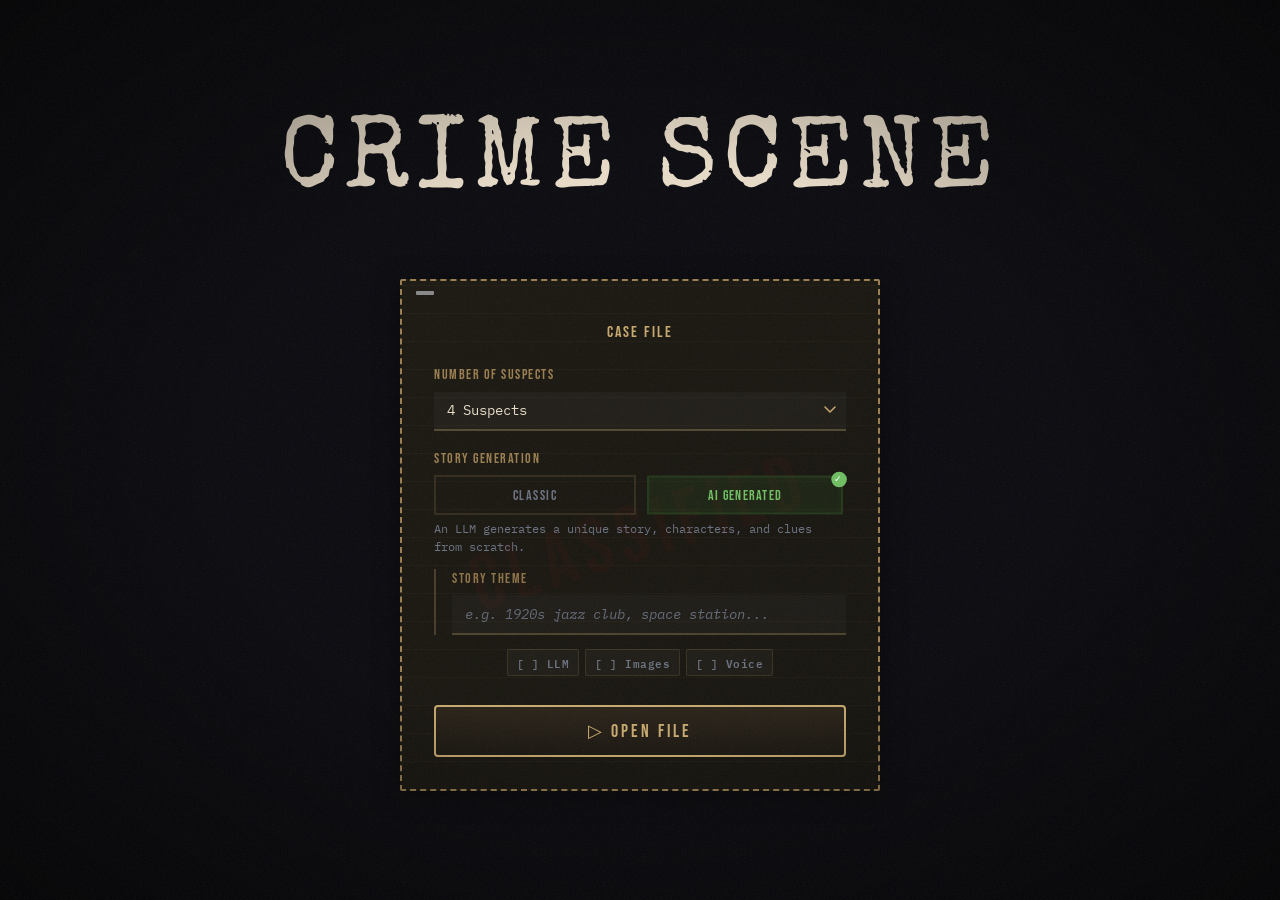
==== commit 54aff931: "Update UI (index, game, setup, styles), remove test-bedrock.html Made-with: Cursor" ====
--- a/index.html
+++ b/index.html
@@ -65,22 +65,22 @@
       </div>
 
       <div class="field">
+        <label>Story Generation</label>
+        <div class="story-mode-toggle">
+          <button type="button" class="mode-btn" data-mode="classic">Classic</button>
+          <button type="button" class="mode-btn active" data-mode="ai">AI Generated</button>
+        </div>
+        <p class="field-hint" id="story-mode-hint">An LLM generates a unique story, characters, and clues from scratch.</p>
+      </div>
+
+      <div id="ai-theme-field" class="field subfield">
+        <label for="ai-theme">Story Theme</label>
+        <input type="text" id="ai-theme" placeholder="e.g. 1920s jazz club, space station...">
+      </div>
+
+      <div id="classic-seed-field" class="field subfield" style="display:none">
         <label for="seed-input">Case Seed</label>
         <input type="text" id="seed-input" placeholder="CASE FILE #______">
-      </div>
-
-      <div class="field">
-        <label>Story Generation</label>
-        <div class="story-mode-toggle">
-          <button type="button" class="mode-btn active" data-mode="classic">Classic</button>
-          <button type="button" class="mode-btn" data-mode="ai">AI Generated</button>
-        </div>
-        <p class="field-hint" id="story-mode-hint">Procedural story from built-in data pools.</p>
-      </div>
-
-      <div id="ai-theme-field" class="field" style="display:none">
-        <label for="ai-theme">Story Theme</label>
-        <input type="text" id="ai-theme" placeholder="e.g. 1920s jazz club, space station...">
       </div>
 
       <!-- Service status indicators -->
@@ -171,7 +171,8 @@
           <div class="chat-log" id="chat-log"></div>
 
           <div class="chat-input-bar">
-            <button class="btn btn-sm btn-outline btn-mic" id="btn-mic" title="Hold to speak (Speech-to-Text)">&#127908;</button>
+            <button class="btn btn-sm btn-outline btn-mic" id="btn-mic" title="Speech-to-Text (fills text box)">&#127908;</button>
+            <button class="btn btn-sm btn-outline btn-talk" id="btn-talk" style="display:none" title="Start real-time voice conversation with this suspect">&#127900; Talk</button>
             <input type="text" id="chat-input" placeholder="Type or speak your question..." autocomplete="off">
             <button class="btn btn-sm btn-primary" id="btn-send">Send</button>
           </div>
--- a/style.css
+++ b/style.css
@@ -289,6 +289,13 @@
   margin-bottom: 1.1rem;
   text-align: left;
 }
+.field.subfield {
+  margin-top: -.3rem;
+  margin-bottom: .9rem;
+  padding-left: 1rem;
+  border-left: 2px solid var(--border-strong);
+  opacity: .9;
+}
 .field label {
   display: block;
   font-family: var(--font-label);
@@ -367,18 +374,18 @@
   border-color: var(--border-strong);
 }
 .mode-btn.active {
-  background: rgba(139, 26, 26, .15);
-  color: var(--blood);
-  border-color: var(--blood);
+  background: rgba(45, 90, 39, .2);
+  color: #6fbf63;
+  border-color: rgba(45, 90, 39, .4);
   transform: scale(.97);
-  box-shadow: inset 0 0 8px rgba(139,26,26,.2);
+  box-shadow: inset 0 0 8px rgba(45, 90, 39, .15);
 }
 .mode-btn.active::after {
   content: '✓';
   position: absolute;
   top: -6px;
   right: -6px;
-  background: var(--blood);
+  background: #6fbf63;
   color: #fff;
   width: 16px;
   height: 16px;
@@ -1514,6 +1521,130 @@
 ::-webkit-scrollbar-track { background: transparent; }
 ::-webkit-scrollbar-thumb { background: rgba(200,169,110,.15); border-radius: 2px; }
 ::-webkit-scrollbar-thumb:hover { background: rgba(200,169,110,.3); }
+
+/* ─── Clickable Crime Scene Thumbnail ─── */
+.scene-thumbnail {
+  cursor: zoom-in;
+  transition: transform .2s, box-shadow .2s;
+}
+.scene-thumbnail:hover {
+  transform: scale(1.03);
+  box-shadow: 0 0 16px rgba(233, 69, 96, .4);
+}
+
+/* ─── Crime Scene Lightbox ─── */
+.scene-lightbox {
+  position: fixed;
+  inset: 0;
+  background: rgba(0, 0, 0, .88);
+  display: flex;
+  align-items: center;
+  justify-content: center;
+  z-index: 300;
+  animation: fadeIn .25s;
+  padding: 2rem;
+}
+
+.scene-lightbox-inner {
+  position: relative;
+  max-width: 1100px;
+  width: 100%;
+  max-height: 90vh;
+  display: flex;
+  flex-direction: column;
+  background: var(--bg-card);
+  border: 1px solid var(--border);
+  border-radius: 12px;
+  overflow: hidden;
+  box-shadow: 0 12px 48px rgba(0, 0, 0, .7);
+}
+
+.scene-lightbox-close {
+  position: absolute;
+  top: .6rem;
+  right: .8rem;
+  background: rgba(0, 0, 0, .6);
+  border: none;
+  color: #fff;
+  font-size: 1.6rem;
+  width: 36px;
+  height: 36px;
+  border-radius: 50%;
+  cursor: pointer;
+  z-index: 10;
+  display: flex;
+  align-items: center;
+  justify-content: center;
+  transition: background .2s;
+}
+.scene-lightbox-close:hover { background: var(--accent); }
+
+.scene-lightbox-img-wrap {
+  flex: 1;
+  min-height: 0;
+  overflow: hidden;
+  display: flex;
+  align-items: center;
+  justify-content: center;
+  background: #0a0a1a;
+}
+
+.scene-lightbox-img-wrap img {
+  width: 100%;
+  height: auto;
+  max-height: 60vh;
+  object-fit: contain;
+  display: block;
+}
+
+.scene-lightbox-info {
+  padding: 1rem 1.4rem;
+  border-top: 1px solid var(--border);
+  max-height: 30vh;
+  overflow-y: auto;
+}
+
+.scene-lightbox-info h3 {
+  font-size: 1rem;
+  margin-bottom: .4rem;
+  color: var(--accent);
+}
+
+.scene-lightbox-desc {
+  font-size: .85rem;
+  color: var(--text-dim);
+  line-height: 1.5;
+  margin-bottom: .6rem;
+}
+
+.scene-lightbox-clues {
+  font-size: .8rem;
+  color: var(--text);
+}
+.scene-lightbox-clues strong {
+  display: block;
+  margin-bottom: .3rem;
+  color: var(--warning);
+  font-size: .75rem;
+  text-transform: uppercase;
+  letter-spacing: .5px;
+}
+.scene-lightbox-clues ul {
+  list-style: none;
+  padding: 0;
+}
+.scene-lightbox-clues li {
+  padding: .25rem 0 .25rem .8rem;
+  position: relative;
+  color: var(--text-dim);
+  font-size: .78rem;
+}
+.scene-lightbox-clues li::before {
+  content: "•";
+  position: absolute;
+  left: 0;
+  color: var(--accent);
+}
 
 /* ─── Responsive ─── */
 @media (max-width: 960px) {
@@ -1537,4 +1668,6 @@
     transform: none !important;
   }
   .case-images { flex-direction: column; }
-}
+  .scene-lightbox { padding: .5rem; }
+  .scene-lightbox-inner { max-height: 95vh; }
+}
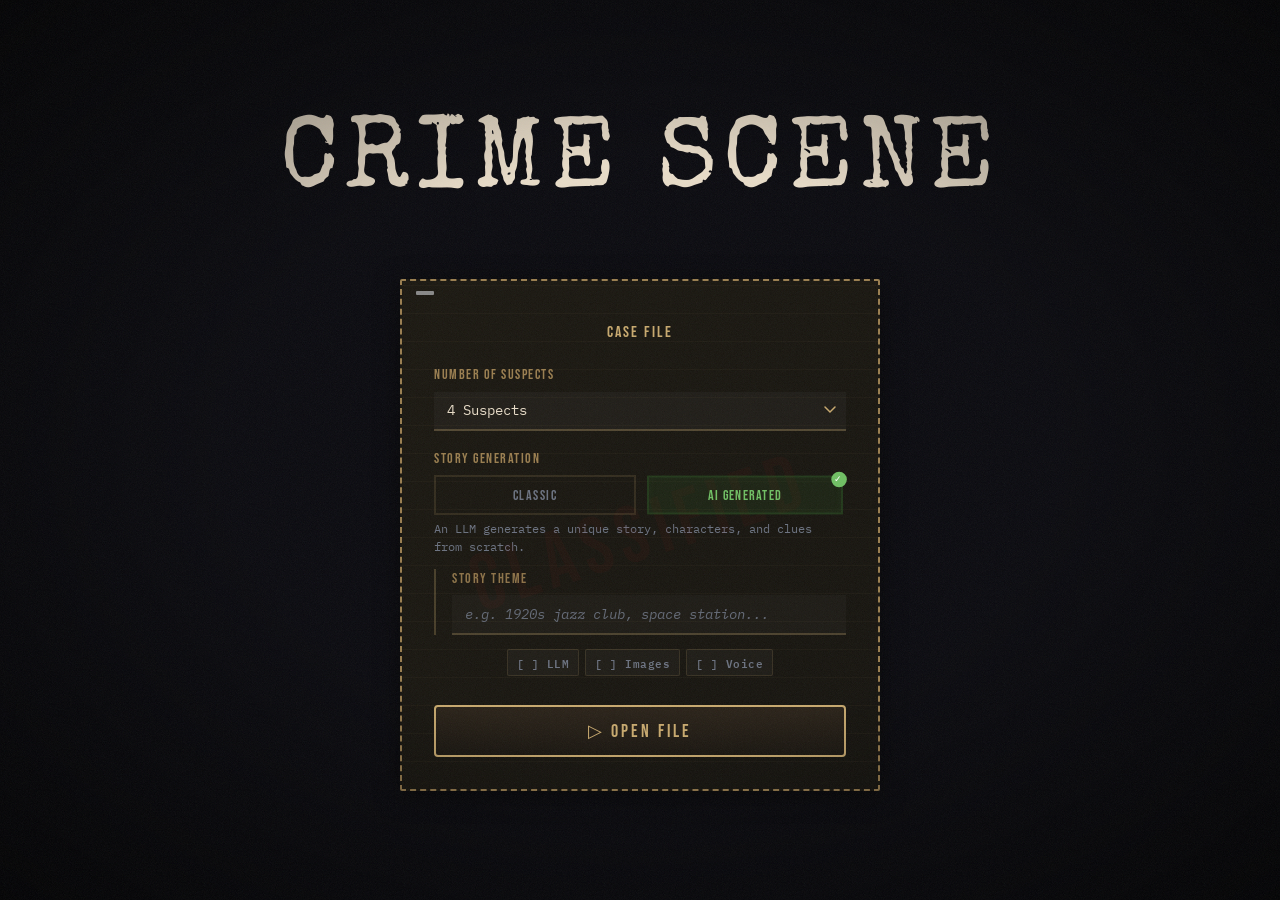
==== commit 4b9249c0: "Bug fixed" ====
--- a/index.html
+++ b/index.html
@@ -40,9 +40,8 @@
 
   <!-- ═══ SETUP SCREEN ═══ -->
   <div id="setup-screen">
-    <!-- Video background (user places video in assets/videos/bg-loop.mp4) -->
     <video class="bg-video" autoplay loop muted playsinline>
-      <source src="assets/videos/bg-loop.mp4" type="video/mp4">
+      <source src="assets/videos/background.mp4" type="video/mp4">
     </video>
     <div class="bg-video-overlay"></div>
 
@@ -102,7 +101,7 @@
   <!-- ═══ GAME SCREEN ═══ -->
   <div id="game-screen">
     <video class="bg-video game-bg-video" autoplay loop muted playsinline>
-      <source src="assets/videos/bg-loop.mp4" type="video/mp4">
+      <source src="assets/videos/background.mp4" type="video/mp4">
     </video>
     <div class="bg-video-overlay game-overlay"></div>
     <div class="game-layout">
@@ -113,7 +112,7 @@
         <div class="header-actions">
           <span id="active-services"></span>
           <button class="btn-mute" id="btn-mute" title="Toggle sound effects">&#128264;</button>
-          <button class="btn btn-sm btn-outline" id="btn-voice-toggle" title="Toggle auto-voice">Voice</button>
+          <button class="btn btn-sm btn-outline" id="btn-voice-toggle" title="Toggle auto-voice" style="display:none">Voice</button>
           <button class="btn btn-sm btn-outline" id="btn-debug-toggle">Debug</button>
           <button class="btn btn-sm btn-outline" id="btn-new-case">New Case</button>
         </div>
--- a/style.css
+++ b/style.css
@@ -178,11 +178,14 @@
   height: 100%;
   object-fit: cover;
   z-index: 0;
+  filter: brightness(0.6) saturate(0.4) sepia(0.3);
 }
 .bg-video-overlay {
   position: absolute;
   inset: 0;
-  background: rgba(10, 10, 15, .75);
+  background:
+    radial-gradient(ellipse at center, rgba(10,10,15,.55) 0%, rgba(10,10,15,.85) 100%),
+    linear-gradient(to bottom, rgba(10,10,15,.6) 0%, rgba(10,10,15,.4) 50%, rgba(10,10,15,.7) 100%);
   z-index: 1;
 }
 
@@ -552,11 +555,14 @@
 }
 
 .game-overlay {
-  background: rgba(10, 10, 15, .88);
+  background:
+    radial-gradient(ellipse at center, rgba(10,10,15,.7) 0%, rgba(10,10,15,.92) 100%),
+    linear-gradient(to bottom, rgba(10,10,15,.75) 0%, rgba(10,10,15,.6) 50%, rgba(10,10,15,.8) 100%);
 }
 
 .game-bg-video {
   z-index: 0;
+  filter: brightness(0.45) saturate(0.3) sepia(0.4);
 }
 
 .game-layout {
